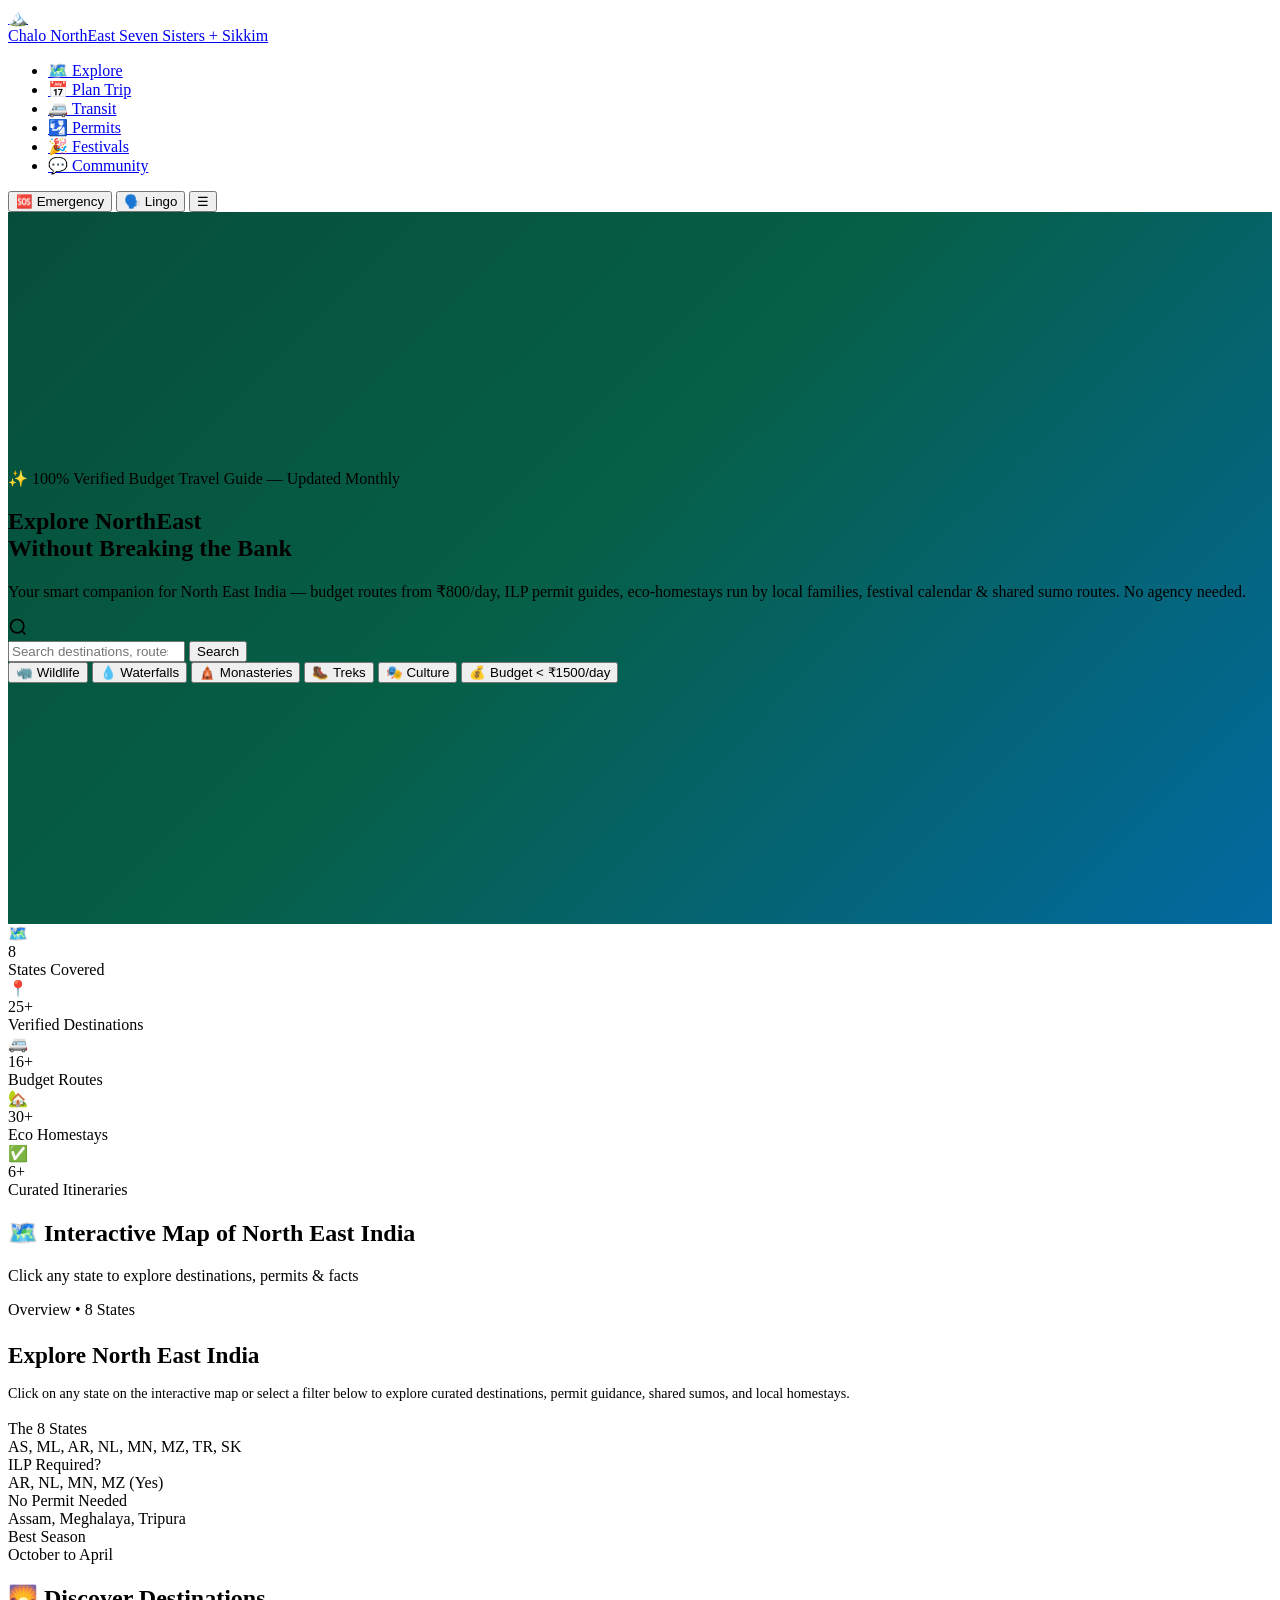
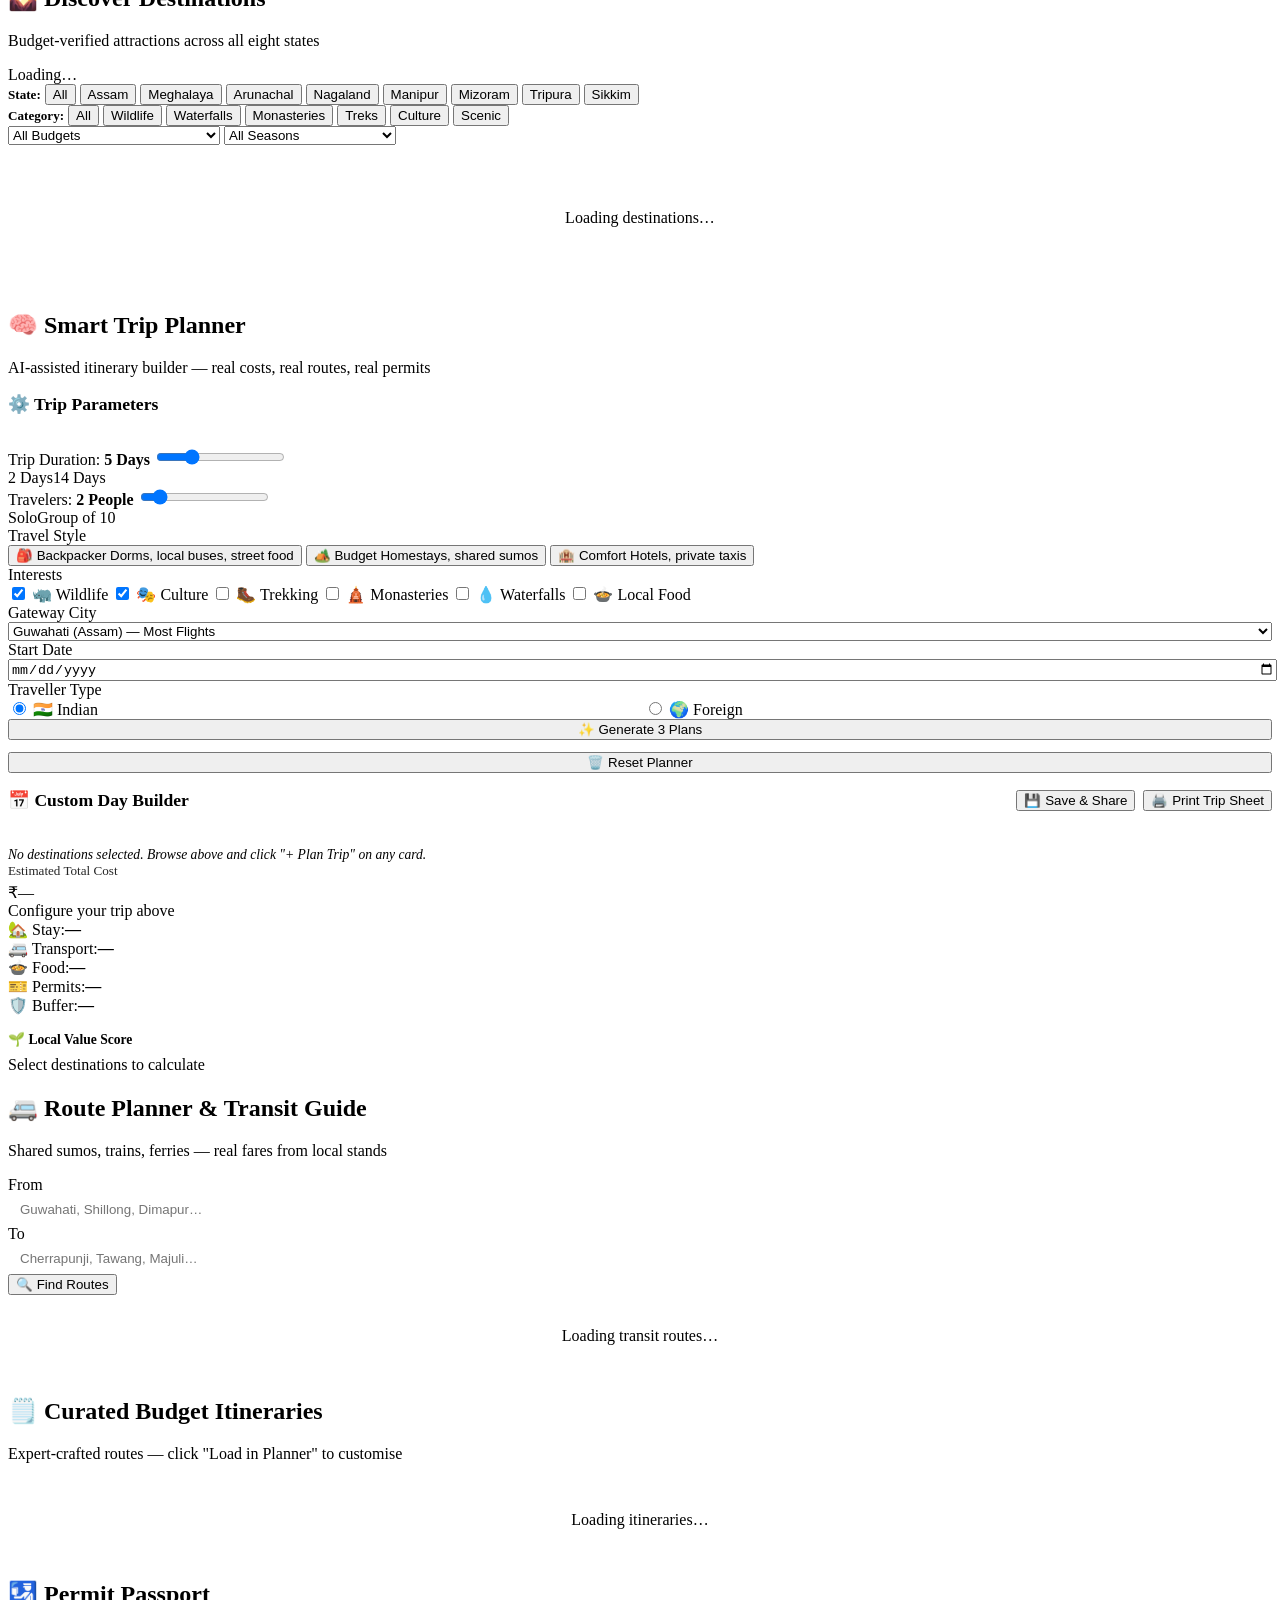
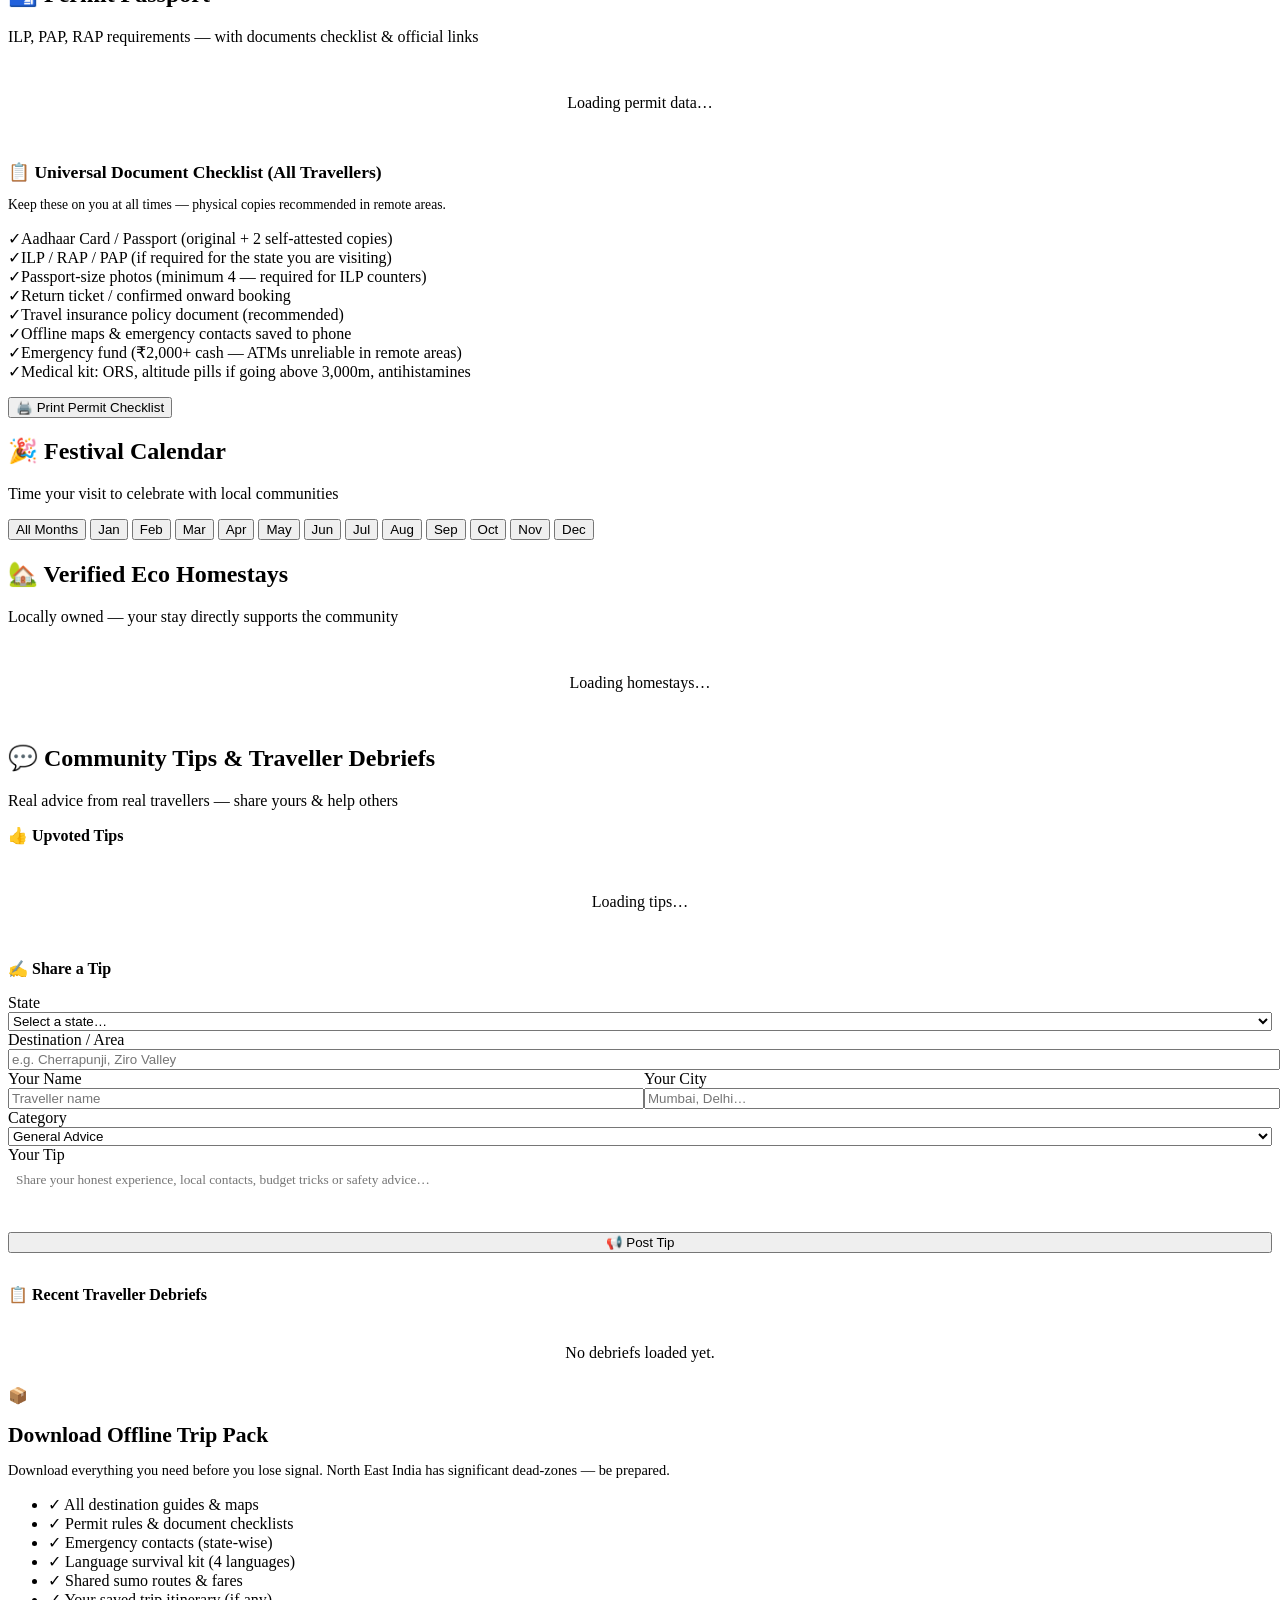
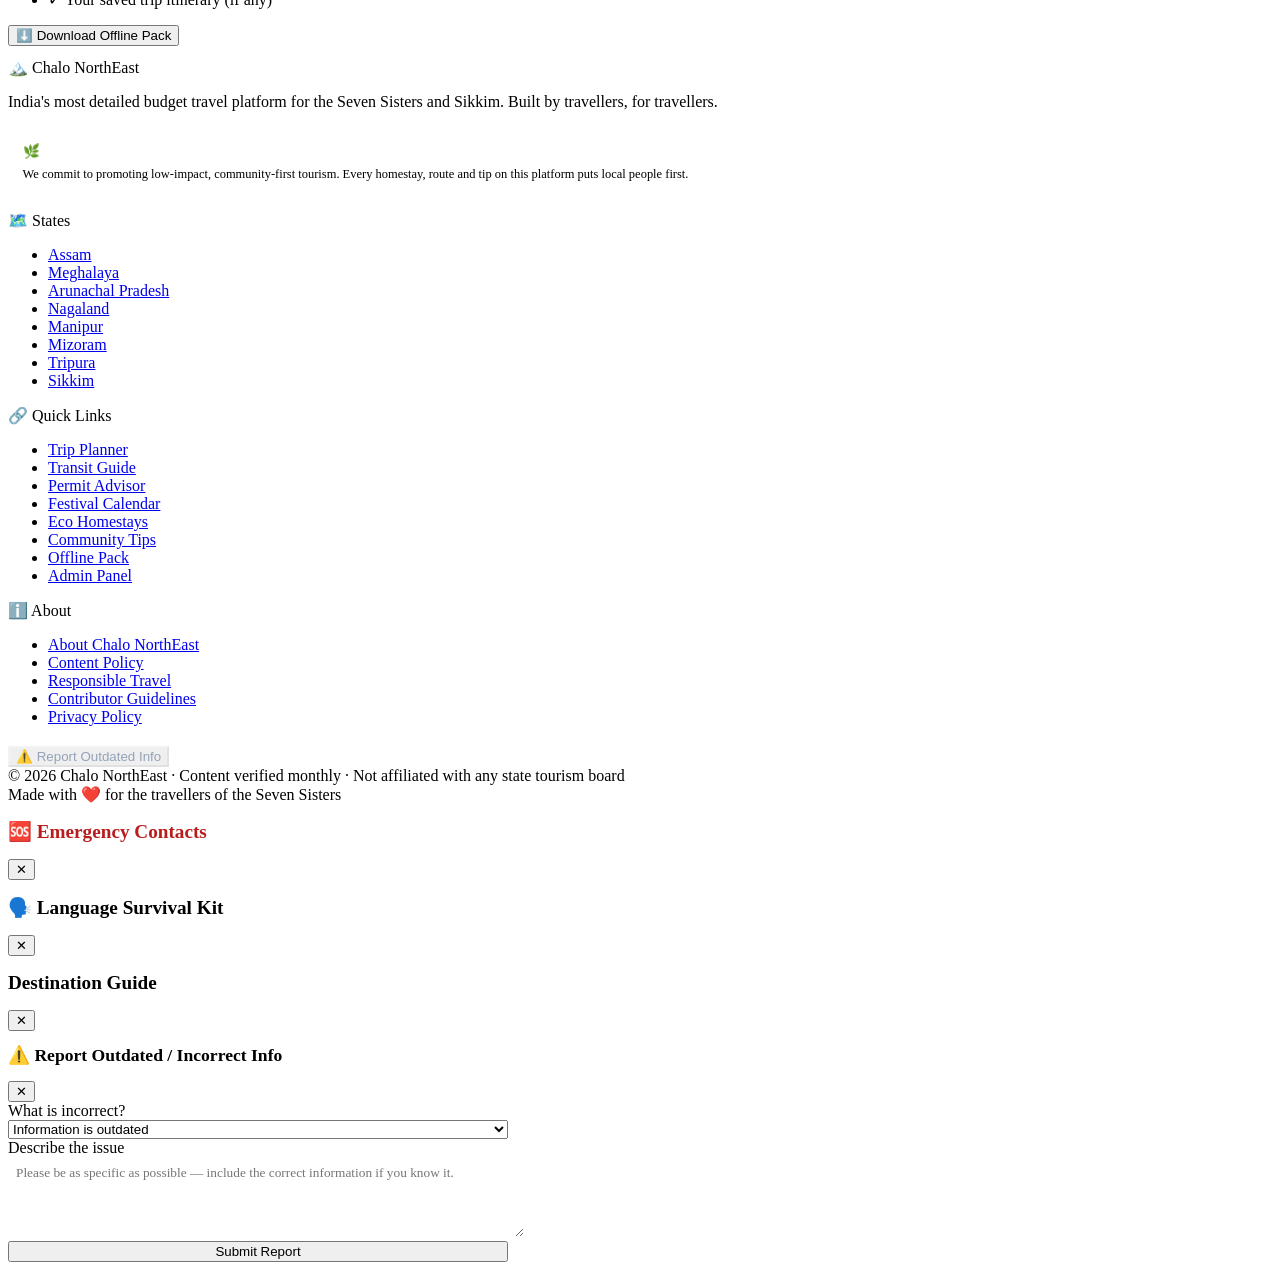
==== public/index.html @ df5b73f6 "Increase hero section height and align background to center top so dancers heads are fully visible" ====
<!DOCTYPE html>
<html lang="en">
<head>
  <meta charset="UTF-8" />
  <meta name="viewport" content="width=device-width, initial-scale=1.0" />
  <meta name="description" content="Chalo NorthEast — Discover budget-friendly destinations, plan itineraries, navigate permits and find verified eco-homestays across the 8 states of North East India." />
  <meta name="theme-color" content="#047857" />
  <meta property="og:title" content="Chalo NorthEast — Explore the Seven Sisters" />
  <meta property="og:description" content="Your smart travel companion for North East India. Budget routes, ILP guides, festival calendar, eco-homestays." />
  <meta property="og:type" content="website" />
  <title>Chalo NorthEast — Discover the Seven Sisters &amp; Sikkim</title>
  <link rel="manifest" href="/manifest.json" />
  <link rel="icon" href="data:image/svg+xml,<svg xmlns='http://www.w3.org/2000/svg' viewBox='0 0 32 32'><text y='26' font-size='28'>🏔️</text></svg>" />
  <link rel="stylesheet" href="/css/style.css?v=20261126" />
  <style>
    .hero {
      position: relative !important;
      background: linear-gradient(135deg, #064e3b 0%, #065f46 45%, #0369a1 100%) !important;
      overflow: hidden !important;
      padding: 6.5rem 0 5.5rem !important;
      min-height: 520px !important;
      display: flex !important;
      align-items: center !important;
    }
    .hero::before {
      content: '' !important;
      position: absolute !important;
      top: 0 !important;
      right: 0 !important;
      bottom: 0 !important;
      left: 0 !important;
      background-image: url('/images/hero-bg.jpg') !important;
      background-size: cover !important;
      background-position: center top !important;
      background-repeat: no-repeat !important;
      opacity: 0.32 !important;
      pointer-events: none !important;
      z-index: 0 !important;
    }
    .hero-content {
      position: relative !important;
      z-index: 1 !important;
    }
    .map-svg-wrap {
      position: relative !important;
      overflow: hidden !important;
    }
    .map-zoom-controls {
      position: absolute !important;
      top: 14px !important;
      right: 14px !important;
      display: flex !important;
      flex-direction: column !important;
      gap: 6px !important;
      z-index: 20 !important;
      background: rgba(255, 255, 255, 0.94) !important;
      backdrop-filter: blur(8px) !important;
      padding: 6px !important;
      border-radius: 8px !important;
      box-shadow: 0 4px 14px rgba(0, 0, 0, 0.15) !important;
      border: 1px solid rgba(203, 213, 225, 0.9) !important;
    }
    .map-zoom-btn {
      width: 34px !important;
      height: 34px !important;
      border: 1px solid #cbd5e1 !important;
      background: #ffffff !important;
      color: #0f172a !important;
      border-radius: 6px !important;
      font-size: 1.15rem !important;
      font-weight: 700 !important;
      cursor: pointer !important;
      display: flex !important;
      align-items: center !important;
      justify-content: center !important;
      transition: all 0.15s ease !important;
      line-height: 1 !important;
      user-select: none !important;
    }
    .map-zoom-btn:hover {
      background: #047857 !important;
      color: #ffffff !important;
      border-color: #047857 !important;
      transform: scale(1.06) !important;
    }
    .map-zoom-btn:active {
      transform: scale(0.95) !important;
    }
  </style>
  <script>
    if ('serviceWorker' in navigator) {
      navigator.serviceWorker.getRegistrations().then(function(regs) {
        for (var r of regs) { r.unregister(); }
      });
    }
    if ('caches' in window) {
      caches.keys().then(function(keys) {
        keys.forEach(function(k) { caches.delete(k); });
      });
    }
  </script>
</head>
<body>

<!-- ══════════════════════════════════════════════════════════════
     OFFLINE INDICATOR BANNER
════════════════════════════════════════════════════════════════ -->
<div id="offline-banner" class="offline-banner" role="alert" aria-live="assertive" style="display:none;">
  📡 You are offline — cached content is shown. Some features require a connection.
</div>

<!-- ══════════════════════════════════════════════════════════════
     STICKY HEADER
════════════════════════════════════════════════════════════════ -->
<header class="header" id="main-header">
  <div class="container nav-container">
    <a href="/" class="brand">
      <div class="brand-icon">🏔️</div>
      <div class="brand-text">
        Chalo <span>NorthEast</span>
        <span class="brand-subtitle">Seven Sisters + Sikkim</span>
      </div>
    </a>

    <nav aria-label="Main navigation">
      <ul class="nav-links" id="nav-links">
        <li><a class="nav-link" href="#map-section">🗺️ Explore</a></li>
        <li><a class="nav-link" href="#planner">📅 Plan Trip</a></li>
        <li><a class="nav-link" href="#transit">🚐 Transit</a></li>
        <li><a class="nav-link" href="#permits">🛂 Permits</a></li>
        <li><a class="nav-link" href="#festivals">🎉 Festivals</a></li>
        <li><a class="nav-link" href="#community">💬 Community</a></li>
      </ul>
    </nav>

    <div class="nav-cta">
      <button class="btn-emergency" id="btn-nav-emergency" aria-label="Open emergency contacts">
        🆘 Emergency
      </button>
      <button class="btn btn-outline btn-sm" id="btn-nav-lingo" aria-label="Open language survival kit">
        🗣️ Lingo
      </button>
      <button class="mobile-menu-btn" id="mobile-menu-btn" aria-label="Toggle menu" aria-expanded="false">☰</button>
    </div>
  </div>
</header>

<!-- ══════════════════════════════════════════════════════════════
     HERO SECTION
════════════════════════════════════════════════════════════════ -->
<section class="hero" id="hero">
  <div class="container hero-content">
    <div class="hero-pill">✨ 100% Verified Budget Travel Guide — Updated Monthly</div>
    <h1 id="hero-headline">
      Explore NorthEast<br />
      Without Breaking the Bank
    </h1>
    <p class="hero-desc">
      Your smart companion for North East India — budget routes from ₹800/day, ILP permit guides,
      eco-homestays run by local families, festival calendar &amp; shared sumo routes. No agency needed.
    </p>

    <!-- Search Bar -->
    <div class="search-box-wrapper" role="search">
      <div class="search-icon" aria-hidden="true">
        <svg width="20" height="20" fill="none" stroke="currentColor" stroke-width="2" viewBox="0 0 24 24"><circle cx="11" cy="11" r="8"/><line x1="21" y1="21" x2="16.65" y2="16.65"/></svg>
      </div>
      <input type="search" id="global-search-input" class="search-input" placeholder="Search destinations, routes, permits… (e.g. Ziro, Tawang, Kohima)" aria-label="Search destinations" autocomplete="off" />
      <button class="btn btn-primary" onclick="document.getElementById('destinations').scrollIntoView({behavior:'smooth'})">Search</button>
    </div>

    <!-- Quick Filter Tags -->
    <div class="hero-tags" role="list" aria-label="Quick category filters">
      <button class="hero-tag" data-cat="wildlife" role="listitem">🦏 Wildlife</button>
      <button class="hero-tag" data-cat="waterfall" role="listitem">💧 Waterfalls</button>
      <button class="hero-tag" data-cat="monastery" role="listitem">🛕 Monasteries</button>
      <button class="hero-tag" data-cat="trek" role="listitem">🥾 Treks</button>
      <button class="hero-tag" data-cat="culture" role="listitem">🎭 Culture</button>
      <button class="hero-tag" data-budget="1500" role="listitem">💰 Budget &lt; ₹1500/day</button>
    </div>
  </div>
</section>

<!-- ══════════════════════════════════════════════════════════════
     STATS RIBBON
════════════════════════════════════════════════════════════════ -->
<div class="stats-ribbon" role="region" aria-label="Platform statistics">
  <div class="container">
    <div class="stats-grid">
      <div class="stat-item">
        <div class="stat-icon">🗺️</div>
        <div>
          <div class="stat-number">8</div>
          <div class="stat-label">States Covered</div>
        </div>
      </div>
      <div class="stat-item">
        <div class="stat-icon">📍</div>
        <div>
          <div class="stat-number" id="stat-dests-count">25+</div>
          <div class="stat-label">Verified Destinations</div>
        </div>
      </div>
      <div class="stat-item">
        <div class="stat-icon">🚐</div>
        <div>
          <div class="stat-number" id="stat-routes-count">16+</div>
          <div class="stat-label">Budget Routes</div>
        </div>
      </div>
      <div class="stat-item">
        <div class="stat-icon">🏡</div>
        <div>
          <div class="stat-number" id="stat-homestays-count">30+</div>
          <div class="stat-label">Eco Homestays</div>
        </div>
      </div>
      <div class="stat-item">
        <div class="stat-icon">✅</div>
        <div>
          <div class="stat-number" id="stat-itins-count">6+</div>
          <div class="stat-label">Curated Itineraries</div>
        </div>
      </div>
    </div>
  </div>
</div>

<!-- ══════════════════════════════════════════════════════════════
     INTERACTIVE MAP SECTION
════════════════════════════════════════════════════════════════ -->
<section class="section" id="map-section" aria-labelledby="map-section-heading">
  <div class="container">
    <div class="section-header">
      <div class="section-title-wrap">
        <h2 id="map-section-heading">🗺️ Interactive Map of North East India</h2>
        <p class="section-subtitle">Click any state to explore destinations, permits &amp; facts</p>
      </div>
    </div>

    <div class="map-card-container">
      <div class="map-svg-wrap">
        <div id="map-container" aria-label="Interactive map of North East India states" role="img"></div>
      </div>
      <div class="map-details-card" id="map-state-details">
        <div class="state-badge badge-no-ilp">Overview • 8 States</div>
        <h3 style="font-size:1.45rem; margin-bottom:0.5rem;">Explore North East India</h3>
        <p style="font-size:0.88rem; line-height:1.5; margin-bottom:1rem;">
          Click on any state on the interactive map or select a filter below to explore curated destinations, permit guidance, shared sumos, and local homestays.
        </p>
        <div class="state-quick-facts">
          <div class="fact-box">
            <div class="fact-label">The 8 States</div>
            <div class="fact-val">AS, ML, AR, NL, MN, MZ, TR, SK</div>
          </div>
          <div class="fact-box">
            <div class="fact-label">ILP Required?</div>
            <div class="fact-val">AR, NL, MN, MZ (Yes)</div>
          </div>
          <div class="fact-box">
            <div class="fact-label">No Permit Needed</div>
            <div class="fact-val">Assam, Meghalaya, Tripura</div>
          </div>
          <div class="fact-box">
            <div class="fact-label">Best Season</div>
            <div class="fact-val">October to April</div>
          </div>
        </div>
      </div>
    </div>
  </div>
</section>

<!-- ══════════════════════════════════════════════════════════════
     DISCOVER DESTINATIONS
════════════════════════════════════════════════════════════════ -->
<section class="section section-alt" id="destinations" aria-labelledby="discover-heading">
  <div class="container">
    <div class="section-header">
      <div class="section-title-wrap">
        <h2 id="discover-heading">🌄 Discover Destinations</h2>
        <p class="section-subtitle">Budget-verified attractions across all eight states</p>
      </div>
      <span id="destinations-count-label" class="badge-duration" aria-live="polite">Loading…</span>
    </div>

    <!-- Filter Bar -->
    <div class="filter-bar" role="search" aria-label="Destination filters">
      <div class="filter-group" id="state-filters-container" role="group" aria-label="Filter by state">
        <span style="font-size:0.82rem; font-weight:600; color:var(--text-muted);">State:</span>
        <button class="filter-chip active" data-state="ALL">All</button>
        <button class="filter-chip" data-state="AS">Assam</button>
        <button class="filter-chip" data-state="ML">Meghalaya</button>
        <button class="filter-chip" data-state="AR">Arunachal</button>
        <button class="filter-chip" data-state="NL">Nagaland</button>
        <button class="filter-chip" data-state="MN">Manipur</button>
        <button class="filter-chip" data-state="MZ">Mizoram</button>
        <button class="filter-chip" data-state="TR">Tripura</button>
        <button class="filter-chip" data-state="SK">Sikkim</button>
      </div>
      <div class="filter-group" id="category-filters-container" role="group" aria-label="Filter by category">
        <span style="font-size:0.82rem; font-weight:600; color:var(--text-muted);">Category:</span>
        <button class="filter-chip active" data-category="all">All</button>
        <button class="filter-chip" data-category="wildlife">Wildlife</button>
        <button class="filter-chip" data-category="waterfall">Waterfalls</button>
        <button class="filter-chip" data-category="monastery">Monasteries</button>
        <button class="filter-chip" data-category="trek">Treks</button>
        <button class="filter-chip" data-category="culture">Culture</button>
        <button class="filter-chip" data-category="scenic">Scenic</button>
      </div>
      <div class="filter-group">
        <select class="filter-select" id="budget-tier-filter" aria-label="Filter by budget tier">
          <option value="all">All Budgets</option>
          <option value="backpacker">🎒 Backpacker (&lt;₹800/day)</option>
          <option value="budget">🏕️ Budget (₹800–1500/day)</option>
          <option value="moderate">🏨 Moderate (₹1500–3000/day)</option>
          <option value="comfort">✈️ Comfort (₹3000+/day)</option>
        </select>
        <select class="filter-select" id="season-filter" aria-label="Filter by season">
          <option value="all">All Seasons</option>
          <option value="oct-nov">Oct–Nov (Post Monsoon)</option>
          <option value="dec-feb">Dec–Feb (Winter)</option>
          <option value="mar-apr">Mar–Apr (Spring)</option>
          <option value="may-sep">May–Sep (Monsoon)</option>
        </select>
      </div>
    </div>

    <div class="dest-grid" id="destinations-grid" aria-live="polite" aria-label="Destination cards">
      <div style="grid-column:1/-1; text-align:center; padding:3rem 0;">
        <div class="loading-spinner"></div>
        <p style="color:var(--text-muted); margin-top:1rem;">Loading destinations…</p>
      </div>
    </div>
  </div>
</section>

<!-- ══════════════════════════════════════════════════════════════
     SMART TRIP PLANNER
════════════════════════════════════════════════════════════════ -->
<section class="section" id="planner" aria-labelledby="planner-heading">
  <div class="container">
    <div class="section-header">
      <div class="section-title-wrap">
        <h2 id="planner-heading">🧠 Smart Trip Planner</h2>
        <p class="section-subtitle">AI-assisted itinerary builder — real costs, real routes, real permits</p>
      </div>
    </div>

    <div class="planner-3col-layout">
      <!-- LEFT: Planner Controls -->
      <aside class="planner-controls-card" aria-label="Trip parameters">
        <h3 style="font-size:1.1rem; margin-bottom:1.25rem; padding-bottom:0.75rem; border-bottom:1px solid var(--border);">⚙️ Trip Parameters</h3>

        <div class="form-group">
          <label class="form-label" for="planner-days-slider">
            Trip Duration: <strong id="planner-days-val">5 Days</strong>
          </label>
          <input type="range" class="range-slider" id="planner-days-slider" min="2" max="14" value="5" step="1" aria-valuemin="2" aria-valuemax="14" aria-valuenow="5" />
          <div class="range-values"><span>2 Days</span><span>14 Days</span></div>
        </div>

        <div class="form-group">
          <label class="form-label" for="planner-travelers-slider">
            Travelers: <strong id="planner-travelers-val">2 People</strong>
          </label>
          <input type="range" class="range-slider" id="planner-travelers-slider" min="1" max="10" value="2" step="1" aria-valuemin="1" aria-valuemax="10" aria-valuenow="2" />
          <div class="range-values"><span>Solo</span><span>Group of 10</span></div>
        </div>

        <div class="form-group">
          <label class="form-label">Travel Style</label>
          <div class="style-selector" role="radiogroup" aria-label="Travel style">
            <button class="style-btn" data-style="backpacker" role="radio" aria-checked="false">
              🎒 Backpacker
              <span class="style-desc">Dorms, local buses, street food</span>
            </button>
            <button class="style-btn active" data-style="budget" role="radio" aria-checked="true">
              🏕️ Budget
              <span class="style-desc">Homestays, shared sumos</span>
            </button>
            <button class="style-btn" data-style="comfort" role="radio" aria-checked="false">
              🏨 Comfort
              <span class="style-desc">Hotels, private taxis</span>
            </button>
          </div>
        </div>

        <div class="form-group">
          <label class="form-label">Interests</label>
          <div class="interests-grid">
            <label class="interest-chip"><input type="checkbox" value="wildlife" checked /> 🦏 Wildlife</label>
            <label class="interest-chip"><input type="checkbox" value="culture" checked /> 🎭 Culture</label>
            <label class="interest-chip"><input type="checkbox" value="trek" /> 🥾 Trekking</label>
            <label class="interest-chip"><input type="checkbox" value="monastery" /> 🛕 Monasteries</label>
            <label class="interest-chip"><input type="checkbox" value="waterfall" /> 💧 Waterfalls</label>
            <label class="interest-chip"><input type="checkbox" value="food" /> 🍲 Local Food</label>
          </div>
        </div>

        <div class="form-group">
          <label class="form-label" for="planner-gateway">Gateway City</label>
          <select class="filter-select" id="planner-gateway" style="width:100%;" aria-label="Starting gateway city">
            <option value="guwahati">Guwahati (Assam) — Most Flights</option>
            <option value="shillong">Shillong (Meghalaya)</option>
            <option value="dimapur">Dimapur (Nagaland)</option>
            <option value="imphal">Imphal (Manipur)</option>
            <option value="agartala">Agartala (Tripura)</option>
            <option value="aizawl">Aizawl (Mizoram)</option>
            <option value="itanagar">Itanagar (Arunachal)</option>
            <option value="gangtok">Gangtok / NJP (Sikkim)</option>
          </select>
        </div>

        <div class="form-group">
          <label class="form-label" for="planner-start-date">Start Date</label>
          <input type="date" class="filter-select" id="planner-start-date" style="width:100%;" aria-label="Trip start date" />
        </div>

        <div class="form-group">
          <label class="form-label">Traveller Type</label>
          <div style="display:flex; gap:0.5rem;">
            <label class="interest-chip" style="flex:1; justify-content:center;">
              <input type="radio" name="traveller-type" value="indian" checked /> 🇮🇳 Indian
            </label>
            <label class="interest-chip" style="flex:1; justify-content:center;">
              <input type="radio" name="traveller-type" value="foreign" /> 🌍 Foreign
            </label>
          </div>
        </div>

        <button class="btn btn-primary" id="btn-generate-plans" style="width:100%; margin-bottom:0.75rem;">
          ✨ Generate 3 Plans
        </button>
        <button class="btn btn-outline btn-sm" id="btn-clear-itinerary" style="width:100%;">
          🗑️ Reset Planner
        </button>
      </aside>

      <!-- CENTER: Generated Plans + Day Editor -->
      <div class="planner-center-panel">
        <!-- Generated Plans Tabs -->
        <div id="generated-plans-section" style="display:none;" aria-label="Generated trip plans">
          <div class="plan-tabs-header">
            <button class="plan-tab active" data-plan="0">Plan A ⭐</button>
            <button class="plan-tab" data-plan="1">Plan B</button>
            <button class="plan-tab" data-plan="2">Plan C</button>
          </div>
          <div id="plan-tabs-content"></div>
        </div>

        <!-- Manual Day Builder -->
        <div class="planner-schedule-card" id="planner-day-editor">
          <div style="display:flex; justify-content:space-between; align-items:center; margin-bottom:1rem; flex-wrap:wrap; gap:0.5rem;">
            <h3 style="font-size:1.1rem;">📅 Custom Day Builder</h3>
            <div style="display:flex; gap:0.5rem;">
              <button class="btn btn-outline btn-sm" id="btn-save-itinerary">💾 Save &amp; Share</button>
              <button class="btn btn-outline btn-sm" id="btn-print-itinerary">🖨️ Print Trip Sheet</button>
            </div>
          </div>

          <!-- Selected Destination Pills -->
          <div class="selected-dest-pill-group" id="selected-destinations-pills" aria-label="Selected destinations" aria-live="polite">
            <span style="font-size:0.85rem; color:var(--text-muted); font-style:italic;">
              No destinations selected. Browse above and click "+ Plan Trip" on any card.
            </span>
          </div>

          <!-- Day Plans -->
          <div id="planner-day-cards-list" aria-live="polite" aria-label="Day-by-day itinerary"></div>
        </div>
      </div>

      <!-- RIGHT: Live Budget Calculator -->
      <aside class="planner-budget-panel" aria-label="Live budget calculator">
        <div class="budget-summary-box">
          <div class="budget-total-headline">
            <div style="font-size:0.82rem; opacity:0.85; margin-bottom:0.25rem;">Estimated Total Cost</div>
            <div class="budget-grand-total" id="budget-grand-total">₹—</div>
            <div class="budget-per-person" id="budget-per-person">Configure your trip above</div>
          </div>
          <div class="budget-breakdown-table" id="budget-breakdown-details">
            <div class="budget-breakdown-row">
              <span>🏡 Stay:</span><strong>—</strong>
            </div>
            <div class="budget-breakdown-row">
              <span>🚐 Transport:</span><strong>—</strong>
            </div>
            <div class="budget-breakdown-row">
              <span>🍲 Food:</span><strong>—</strong>
            </div>
            <div class="budget-breakdown-row">
              <span>🎫 Permits:</span><strong>—</strong>
            </div>
            <div class="budget-breakdown-row">
              <span>🛡️ Buffer:</span><strong>—</strong>
            </div>
          </div>
          <div class="savings-tag" id="budget-savings-badge" aria-live="polite"></div>
        </div>

        <!-- Local Value Score -->
        <div class="local-value-card" id="local-value-section" style="margin-top:1rem;">
          <div style="font-size:0.85rem; font-weight:600; margin-bottom:0.5rem; color:var(--text-main);">🌱 Local Value Score</div>
          <div id="local-value-bar-container">
            <div class="local-value-bar-track">
              <div class="local-value-bar-fill" id="local-value-bar" style="width:0%" role="progressbar" aria-valuemin="0" aria-valuemax="100" aria-valuenow="0"></div>
            </div>
            <div class="local-value-label" id="local-value-label">Select destinations to calculate</div>
          </div>
        </div>

        <!-- Permit Checklist (populated on plan generation) -->
        <div id="plan-permit-checklist" style="margin-top:1rem; display:none;" aria-label="Required permits"></div>

        <!-- Warnings -->
        <div id="plan-warnings" style="margin-top:0.75rem;" aria-live="polite" aria-label="Trip warnings"></div>
      </aside>
    </div>
  </div>
</section>

<!-- ══════════════════════════════════════════════════════════════
     ROUTE PLANNER / TRANSIT GUIDE
════════════════════════════════════════════════════════════════ -->
<section class="section section-alt" id="transit" aria-labelledby="transit-heading">
  <div class="container">
    <div class="section-header">
      <div class="section-title-wrap">
        <h2 id="transit-heading">🚐 Route Planner &amp; Transit Guide</h2>
        <p class="section-subtitle">Shared sumos, trains, ferries — real fares from local stands</p>
      </div>
    </div>

    <div class="transit-search-card" role="search" aria-label="Route search">
      <div class="transit-input-row">
        <div>
          <label class="form-label" for="transit-from-input">From</label>
          <input type="text" id="transit-from-input" class="search-input" style="border:1px solid var(--border); border-radius:var(--radius-sm); padding:0.5rem 0.75rem; width:100%;" placeholder="Guwahati, Shillong, Dimapur…" aria-label="Departure point" autocomplete="off" />
        </div>
        <div>
          <label class="form-label" for="transit-to-input">To</label>
          <input type="text" id="transit-to-input" class="search-input" style="border:1px solid var(--border); border-radius:var(--radius-sm); padding:0.5rem 0.75rem; width:100%;" placeholder="Cherrapunji, Tawang, Majuli…" aria-label="Destination" autocomplete="off" />
        </div>
        <button class="btn btn-primary" id="btn-search-transit">🔍 Find Routes</button>
      </div>
    </div>

    <div class="transit-routes-list" id="transit-routes-list" aria-live="polite" aria-label="Route results">
      <div style="text-align:center; padding:2rem; color:var(--text-muted);">
        Loading transit routes…
      </div>
    </div>
  </div>
</section>

<!-- ══════════════════════════════════════════════════════════════
     PREBUILT ITINERARIES
════════════════════════════════════════════════════════════════ -->
<section class="section" id="itineraries" aria-labelledby="itins-heading">
  <div class="container">
    <div class="section-header">
      <div class="section-title-wrap">
        <h2 id="itins-heading">🗒️ Curated Budget Itineraries</h2>
        <p class="section-subtitle">Expert-crafted routes — click "Load in Planner" to customise</p>
      </div>
    </div>
    <div class="itinerary-grid" id="itineraries-grid" aria-live="polite" aria-label="Curated itineraries">
      <div style="text-align:center; padding:2rem; color:var(--text-muted);">Loading itineraries…</div>
    </div>
  </div>
</section>

<!-- ══════════════════════════════════════════════════════════════
     PERMIT PASSPORT
════════════════════════════════════════════════════════════════ -->
<section class="section section-alt" id="permits" aria-labelledby="permits-heading">
  <div class="container">
    <div class="section-header">
      <div class="section-title-wrap">
        <h2 id="permits-heading">🛂 Permit Passport</h2>
        <p class="section-subtitle">ILP, PAP, RAP requirements — with documents checklist &amp; official links</p>
      </div>
    </div>

    <div class="permit-matrix-grid" id="permits-grid" aria-live="polite" aria-label="Permit requirements by state">
      <div style="text-align:center; padding:2rem; color:var(--text-muted);">Loading permit data…</div>
    </div>

    <!-- Universal Checklist -->
    <div class="permit-checklist-card" aria-label="Common documents required">
      <h3 style="font-size:1.1rem; margin-bottom:0.5rem;">📋 Universal Document Checklist (All Travellers)</h3>
      <p style="font-size:0.85rem; color:var(--text-muted); margin-bottom:1rem;">Keep these on you at all times — physical copies recommended in remote areas.</p>
      <div class="checklist-items">
        <div class="check-item"><span class="check-icon">✓</span><span>Aadhaar Card / Passport (original + 2 self-attested copies)</span></div>
        <div class="check-item"><span class="check-icon">✓</span><span>ILP / RAP / PAP (if required for the state you are visiting)</span></div>
        <div class="check-item"><span class="check-icon">✓</span><span>Passport-size photos (minimum 4 — required for ILP counters)</span></div>
        <div class="check-item"><span class="check-icon">✓</span><span>Return ticket / confirmed onward booking</span></div>
        <div class="check-item"><span class="check-icon">✓</span><span>Travel insurance policy document (recommended)</span></div>
        <div class="check-item"><span class="check-icon">✓</span><span>Offline maps &amp; emergency contacts saved to phone</span></div>
        <div class="check-item"><span class="check-icon">✓</span><span>Emergency fund (₹2,000+ cash — ATMs unreliable in remote areas)</span></div>
        <div class="check-item"><span class="check-icon">✓</span><span>Medical kit: ORS, altitude pills if going above 3,000m, antihistamines</span></div>
      </div>
      <button class="btn btn-outline btn-sm" style="margin-top:1rem;" onclick="window.print()">🖨️ Print Permit Checklist</button>
    </div>
  </div>
</section>

<!-- ══════════════════════════════════════════════════════════════
     FESTIVAL CALENDAR
════════════════════════════════════════════════════════════════ -->
<section class="section" id="festivals" aria-labelledby="festivals-heading">
  <div class="container">
    <div class="section-header">
      <div class="section-title-wrap">
        <h2 id="festivals-heading">🎉 Festival Calendar</h2>
        <p class="section-subtitle">Time your visit to celebrate with local communities</p>
      </div>
    </div>

    <!-- Month Filter Row -->
    <div class="month-filter-row" id="month-filter-row" role="group" aria-label="Filter by month">
      <button class="month-pill active" data-month="0">All Months</button>
      <button class="month-pill" data-month="1">Jan</button>
      <button class="month-pill" data-month="2">Feb</button>
      <button class="month-pill" data-month="3">Mar</button>
      <button class="month-pill" data-month="4">Apr</button>
      <button class="month-pill" data-month="5">May</button>
      <button class="month-pill" data-month="6">Jun</button>
      <button class="month-pill" data-month="7">Jul</button>
      <button class="month-pill" data-month="8">Aug</button>
      <button class="month-pill" data-month="9">Sep</button>
      <button class="month-pill" data-month="10">Oct</button>
      <button class="month-pill" data-month="11">Nov</button>
      <button class="month-pill" data-month="12">Dec</button>
    </div>

    <div class="festival-grid" id="festival-grid" aria-live="polite" aria-label="Festivals">
      <!-- Populated by JS -->
    </div>
  </div>
</section>

<!-- ══════════════════════════════════════════════════════════════
     ECO HOMESTAYS
════════════════════════════════════════════════════════════════ -->
<section class="section section-alt" id="homestays" aria-labelledby="homestays-heading">
  <div class="container">
    <div class="section-header">
      <div class="section-title-wrap">
        <h2 id="homestays-heading">🏡 Verified Eco Homestays</h2>
        <p class="section-subtitle">Locally owned — your stay directly supports the community</p>
      </div>
    </div>
    <div class="homestay-grid" id="homestays-grid" aria-live="polite" aria-label="Eco homestay listings">
      <div style="text-align:center; padding:2rem; color:var(--text-muted);">Loading homestays…</div>
    </div>
  </div>
</section>

<!-- ══════════════════════════════════════════════════════════════
     COMMUNITY TIPS + DEBRIEFS
════════════════════════════════════════════════════════════════ -->
<section class="section" id="community" aria-labelledby="community-heading">
  <div class="container">
    <div class="section-header">
      <div class="section-title-wrap">
        <h2 id="community-heading">💬 Community Tips &amp; Traveller Debriefs</h2>
        <p class="section-subtitle">Real advice from real travellers — share yours &amp; help others</p>
      </div>
    </div>

    <div class="tips-layout">
      <!-- Tips List -->
      <div>
        <h3 style="font-size:1rem; margin-bottom:1rem;">👍 Upvoted Tips</h3>
        <div id="community-tips-list" aria-live="polite" aria-label="Community travel tips">
          <div style="text-align:center; padding:2rem; color:var(--text-muted);">Loading tips…</div>
        </div>
      </div>

      <!-- Submission Form + Debriefs -->
      <div>
        <h3 style="font-size:1rem; margin-bottom:1rem;">✍️ Share a Tip</h3>
        <form id="form-submit-tip" class="tip-form-card" novalidate aria-label="Submit travel tip">
          <div class="form-group">
            <label class="form-label" for="tip-state-select">State</label>
            <select class="filter-select" id="tip-state-select" required style="width:100%;" aria-required="true">
              <option value="">Select a state…</option>
              <option value="AS">Assam</option>
              <option value="ML">Meghalaya</option>
              <option value="AR">Arunachal Pradesh</option>
              <option value="NL">Nagaland</option>
              <option value="MN">Manipur</option>
              <option value="MZ">Mizoram</option>
              <option value="TR">Tripura</option>
              <option value="SK">Sikkim</option>
            </select>
          </div>
          <div class="form-group">
            <label class="form-label" for="tip-dest-input">Destination / Area</label>
            <input type="text" id="tip-dest-input" class="filter-select" style="width:100%;" placeholder="e.g. Cherrapunji, Ziro Valley" aria-label="Destination or area" />
          </div>
          <div style="display:grid; grid-template-columns:1fr 1fr; gap:0.5rem;">
            <div class="form-group">
              <label class="form-label" for="tip-author-name">Your Name</label>
              <input type="text" id="tip-author-name" class="filter-select" style="width:100%;" placeholder="Traveller name" required aria-required="true" />
            </div>
            <div class="form-group">
              <label class="form-label" for="tip-author-city">Your City</label>
              <input type="text" id="tip-author-city" class="filter-select" style="width:100%;" placeholder="Mumbai, Delhi…" />
            </div>
          </div>
          <div class="form-group">
            <label class="form-label" for="tip-cat-select">Category</label>
            <select class="filter-select" id="tip-cat-select" style="width:100%;">
              <option value="general">General Advice</option>
              <option value="transport">Transport Hack</option>
              <option value="food">Food Recommendation</option>
              <option value="safety">Safety Tip</option>
              <option value="budget">Budget Trick</option>
              <option value="permits">Permit Guidance</option>
            </select>
          </div>
          <div class="form-group">
            <label class="form-label" for="tip-text-input">Your Tip</label>
            <textarea id="tip-text-input" rows="3" style="width:100%; border:1px solid var(--border); border-radius:var(--radius-sm); padding:0.5rem; font-family:inherit;" placeholder="Share your honest experience, local contacts, budget tricks or safety advice…" required aria-required="true"></textarea>
          </div>
          <button type="submit" class="btn btn-primary" style="width:100%;">📢 Post Tip</button>
        </form>

        <!-- Recent Debriefs -->
        <div style="margin-top:2rem;">
          <h3 style="font-size:1rem; margin-bottom:1rem;">📋 Recent Traveller Debriefs</h3>
          <div id="debriefs-list" aria-live="polite" aria-label="Traveller debriefs">
            <div style="text-align:center; padding:1.5rem; color:var(--text-muted);">No debriefs loaded yet.</div>
          </div>
        </div>
      </div>
    </div>
  </div>
</section>

<!-- ══════════════════════════════════════════════════════════════
     OFFLINE TRIP PACK
════════════════════════════════════════════════════════════════ -->
<section class="section section-alt" id="offline-pack" aria-labelledby="offline-heading">
  <div class="container">
    <div class="offline-pack-card">
      <div class="offline-pack-icon">📦</div>
      <div class="offline-pack-info">
        <h2 id="offline-heading" style="font-size:1.35rem; margin-bottom:0.4rem;">Download Offline Trip Pack</h2>
        <p style="font-size:0.9rem; color:var(--text-muted); margin-bottom:1rem;">
          Download everything you need before you lose signal. North East India has significant dead-zones — be prepared.
        </p>
        <ul class="offline-pack-includes">
          <li>✓ All destination guides &amp; maps</li>
          <li>✓ Permit rules &amp; document checklists</li>
          <li>✓ Emergency contacts (state-wise)</li>
          <li>✓ Language survival kit (4 languages)</li>
          <li>✓ Shared sumo routes &amp; fares</li>
          <li>✓ Your saved trip itinerary (if any)</li>
        </ul>
      </div>
      <div class="offline-pack-action">
        <button class="btn btn-primary" id="btn-download-offline-pack">
          ⬇️ Download Offline Pack
        </button>
        <div id="offline-pack-status" style="margin-top:0.75rem; font-size:0.82rem; color:var(--text-muted);" aria-live="polite"></div>
      </div>
    </div>
  </div>
</section>

<!-- ══════════════════════════════════════════════════════════════
     FOOTER
════════════════════════════════════════════════════════════════ -->
<footer class="footer" role="contentinfo">
  <div class="container">
    <div class="footer-grid">
      <div>
        <div class="footer-brand">🏔️ Chalo NorthEast</div>
        <p class="footer-desc">
          India's most detailed budget travel platform for the Seven Sisters and Sikkim. Built by travellers, for travellers.
        </p>
        <div style="margin-top:1rem; padding:0.85rem; background:rgba(255,255,255,0.05); border-radius:var(--radius-sm); border:1px solid rgba(255,255,255,0.1);">
          <strong style="color:white; font-size:0.85rem;">🌿 Responsible Travel Pledge</strong>
          <p style="font-size:0.78rem; margin-top:0.35rem; line-height:1.5;">We commit to promoting low-impact, community-first tourism. Every homestay, route and tip on this platform puts local people first.</p>
        </div>
      </div>

      <div>
        <div class="footer-heading">🗺️ States</div>
        <ul class="footer-links">
          <li><a href="#destinations" onclick="window.app&&window.app.handleStateSelect('AS')">Assam</a></li>
          <li><a href="#destinations" onclick="window.app&&window.app.handleStateSelect('ML')">Meghalaya</a></li>
          <li><a href="#destinations" onclick="window.app&&window.app.handleStateSelect('AR')">Arunachal Pradesh</a></li>
          <li><a href="#destinations" onclick="window.app&&window.app.handleStateSelect('NL')">Nagaland</a></li>
          <li><a href="#destinations" onclick="window.app&&window.app.handleStateSelect('MN')">Manipur</a></li>
          <li><a href="#destinations" onclick="window.app&&window.app.handleStateSelect('MZ')">Mizoram</a></li>
          <li><a href="#destinations" onclick="window.app&&window.app.handleStateSelect('TR')">Tripura</a></li>
          <li><a href="#destinations" onclick="window.app&&window.app.handleStateSelect('SK')">Sikkim</a></li>
        </ul>
      </div>

      <div>
        <div class="footer-heading">🔗 Quick Links</div>
        <ul class="footer-links">
          <li><a href="#planner">Trip Planner</a></li>
          <li><a href="#transit">Transit Guide</a></li>
          <li><a href="#permits">Permit Advisor</a></li>
          <li><a href="#festivals">Festival Calendar</a></li>
          <li><a href="#homestays">Eco Homestays</a></li>
          <li><a href="#community">Community Tips</a></li>
          <li><a href="#offline-pack">Offline Pack</a></li>
          <li><a href="/admin.html">Admin Panel</a></li>
        </ul>
      </div>

      <div>
        <div class="footer-heading">ℹ️ About</div>
        <ul class="footer-links">
          <li><a href="#">About Chalo NorthEast</a></li>
          <li><a href="#">Content Policy</a></li>
          <li><a href="#">Responsible Travel</a></li>
          <li><a href="#">Contributor Guidelines</a></li>
          <li><a href="#">Privacy Policy</a></li>
        </ul>
        <div style="margin-top:1.25rem;">
          <button class="btn btn-outline btn-sm report-outdated-btn" id="btn-report-footer" style="border-color:rgba(255,255,255,0.2); color:#94a3b8;" onclick="window.app&&window.app.showReportModal('general','site','Something on the page is outdated')">
            ⚠️ Report Outdated Info
          </button>
        </div>
      </div>
    </div>

    <div class="footer-bottom">
      <div>© 2026 Chalo NorthEast · Content verified monthly · Not affiliated with any state tourism board</div>
      <div>Made with ❤️ for the travellers of the Seven Sisters</div>
    </div>
  </div>
</footer>

<!-- ══════════════════════════════════════════════════════════════
     MODALS
════════════════════════════════════════════════════════════════ -->

<!-- Emergency Contacts Modal -->
<div class="modal-overlay" id="modal-emergency" role="dialog" aria-modal="true" aria-labelledby="modal-emergency-title">
  <div class="modal-card">
    <div class="modal-header">
      <h2 id="modal-emergency-title" style="font-size:1.2rem; color:#b91c1c;">🆘 Emergency Contacts</h2>
      <button class="modal-close" aria-label="Close modal">✕</button>
    </div>
    <div class="modal-body" id="emergency-content-body" aria-live="polite">
      <!-- Rendered by JS -->
    </div>
  </div>
  <div class="modal-backdrop-close" aria-hidden="true"></div>
</div>

<!-- Language Survival Kit Modal -->
<div class="modal-overlay" id="modal-lingo" role="dialog" aria-modal="true" aria-labelledby="modal-lingo-title">
  <div class="modal-card">
    <div class="modal-header">
      <h2 id="modal-lingo-title" style="font-size:1.2rem;">🗣️ Language Survival Kit</h2>
      <button class="modal-close" aria-label="Close modal">✕</button>
    </div>
    <div class="modal-body" id="lingo-content-body" aria-live="polite">
      <!-- Rendered by JS -->
    </div>
  </div>
  <div class="modal-backdrop-close" aria-hidden="true"></div>
</div>

<!-- Destination Detail Modal -->
<div class="modal-overlay" id="modal-destination-detail" role="dialog" aria-modal="true" aria-labelledby="modal-dest-title">
  <div class="modal-card" style="max-width:860px;">
    <div class="modal-header">
      <h2 id="modal-dest-title" style="font-size:1.2rem;">Destination Guide</h2>
      <button class="modal-close" aria-label="Close modal">✕</button>
    </div>
    <div class="modal-body" id="modal-dest-content" aria-live="polite">
      <!-- Rendered by JS -->
    </div>
  </div>
  <div class="modal-backdrop-close" aria-hidden="true"></div>
</div>

<!-- Report Outdated Info Modal -->
<div class="modal-overlay" id="modal-report" role="dialog" aria-modal="true" aria-labelledby="modal-report-title">
  <div class="modal-card" style="max-width:500px;">
    <div class="modal-header">
      <h2 id="modal-report-title" style="font-size:1.1rem;">⚠️ Report Outdated / Incorrect Info</h2>
      <button class="modal-close" aria-label="Close modal">✕</button>
    </div>
    <div class="modal-body">
      <form id="form-report" novalidate aria-label="Report form">
        <input type="hidden" id="report-entity-type" value="" />
        <input type="hidden" id="report-entity-id" value="" />
        <div class="form-group">
          <label class="form-label" for="report-type-select">What is incorrect?</label>
          <select class="filter-select" id="report-type-select" style="width:100%;">
            <option value="outdated-info">Information is outdated</option>
            <option value="incorrect">Factually incorrect</option>
            <option value="missing">Important info is missing</option>
          </select>
        </div>
        <div class="form-group">
          <label class="form-label" for="report-description">Describe the issue</label>
          <textarea id="report-description" rows="4" style="width:100%; border:1px solid var(--border); border-radius:var(--radius-sm); padding:0.5rem; font-family:inherit;" placeholder="Please be as specific as possible — include the correct information if you know it." required></textarea>
        </div>
        <button type="submit" class="btn btn-primary" style="width:100%;" id="btn-submit-report">Submit Report</button>
      </form>
    </div>
  </div>
  <div class="modal-backdrop-close" aria-hidden="true"></div>
</div>

<!-- Scripts -->
<script src="/js/data.js?v=20261126"></script>
<script src="/js/map.js?v=20261126"></script>
<script src="/js/planner.js?v=20261126"></script>
<script src="/js/app.js?v=20261126"></script>
<script>
  // Online/offline indicator
  function updateOnlineStatus() {
    const banner = document.getElementById('offline-banner');
    if (banner) {
      banner.style.display = navigator.onLine ? 'none' : 'block';
    }
  }
  window.addEventListener('online', updateOnlineStatus);
  window.addEventListener('offline', updateOnlineStatus);
  updateOnlineStatus();
</script>
</body>
</html>
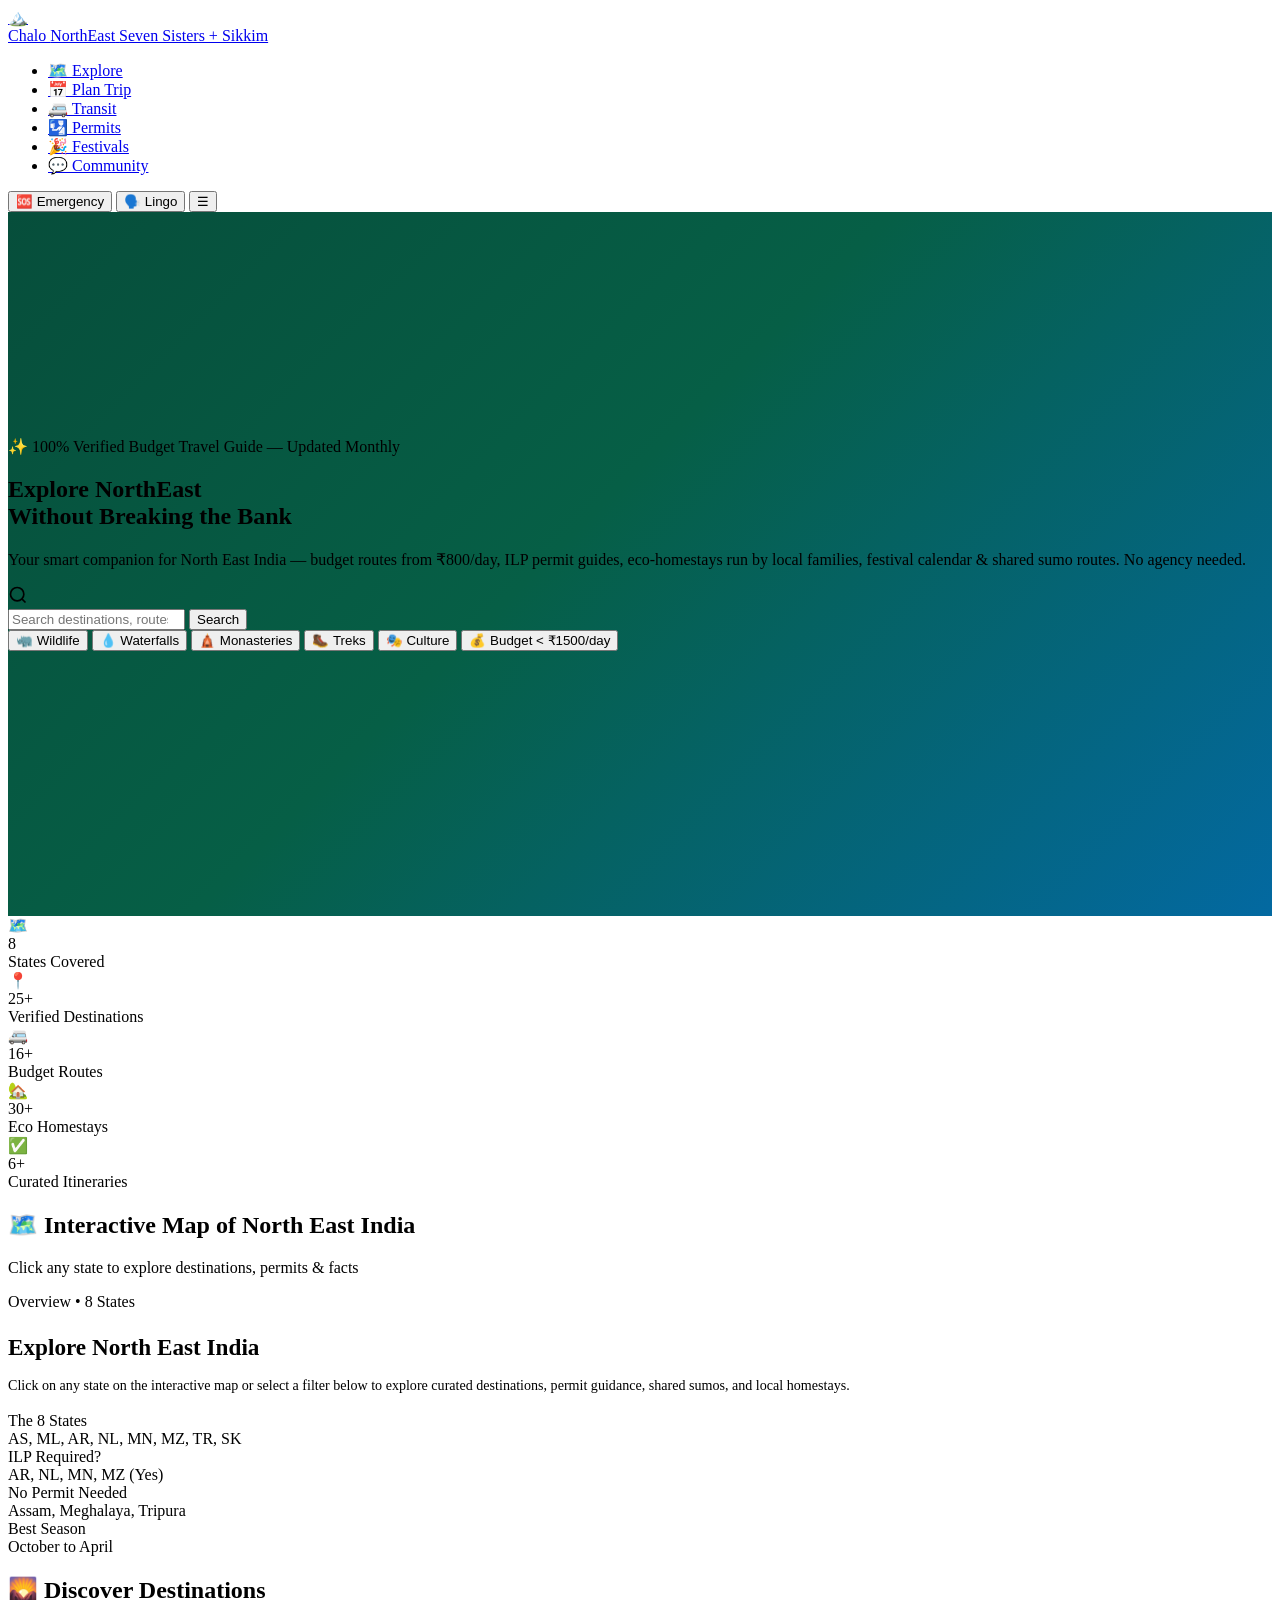
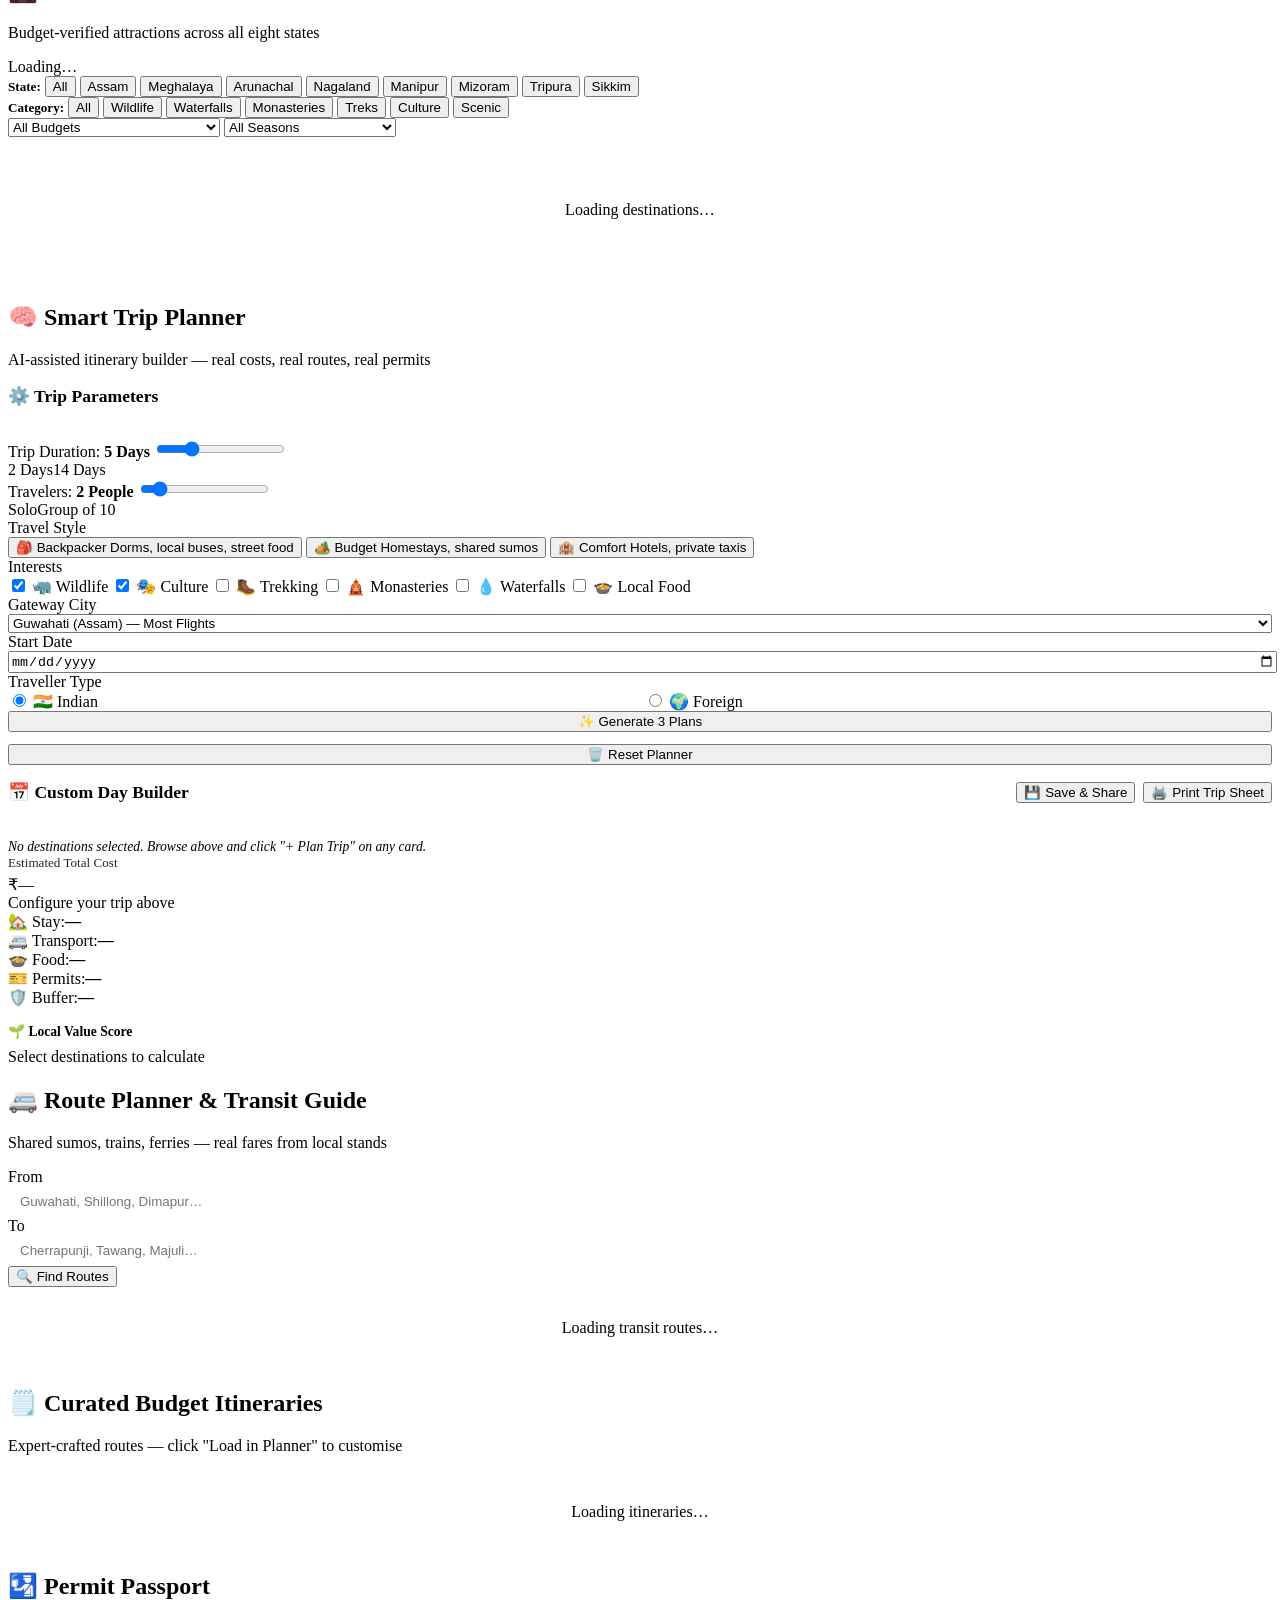
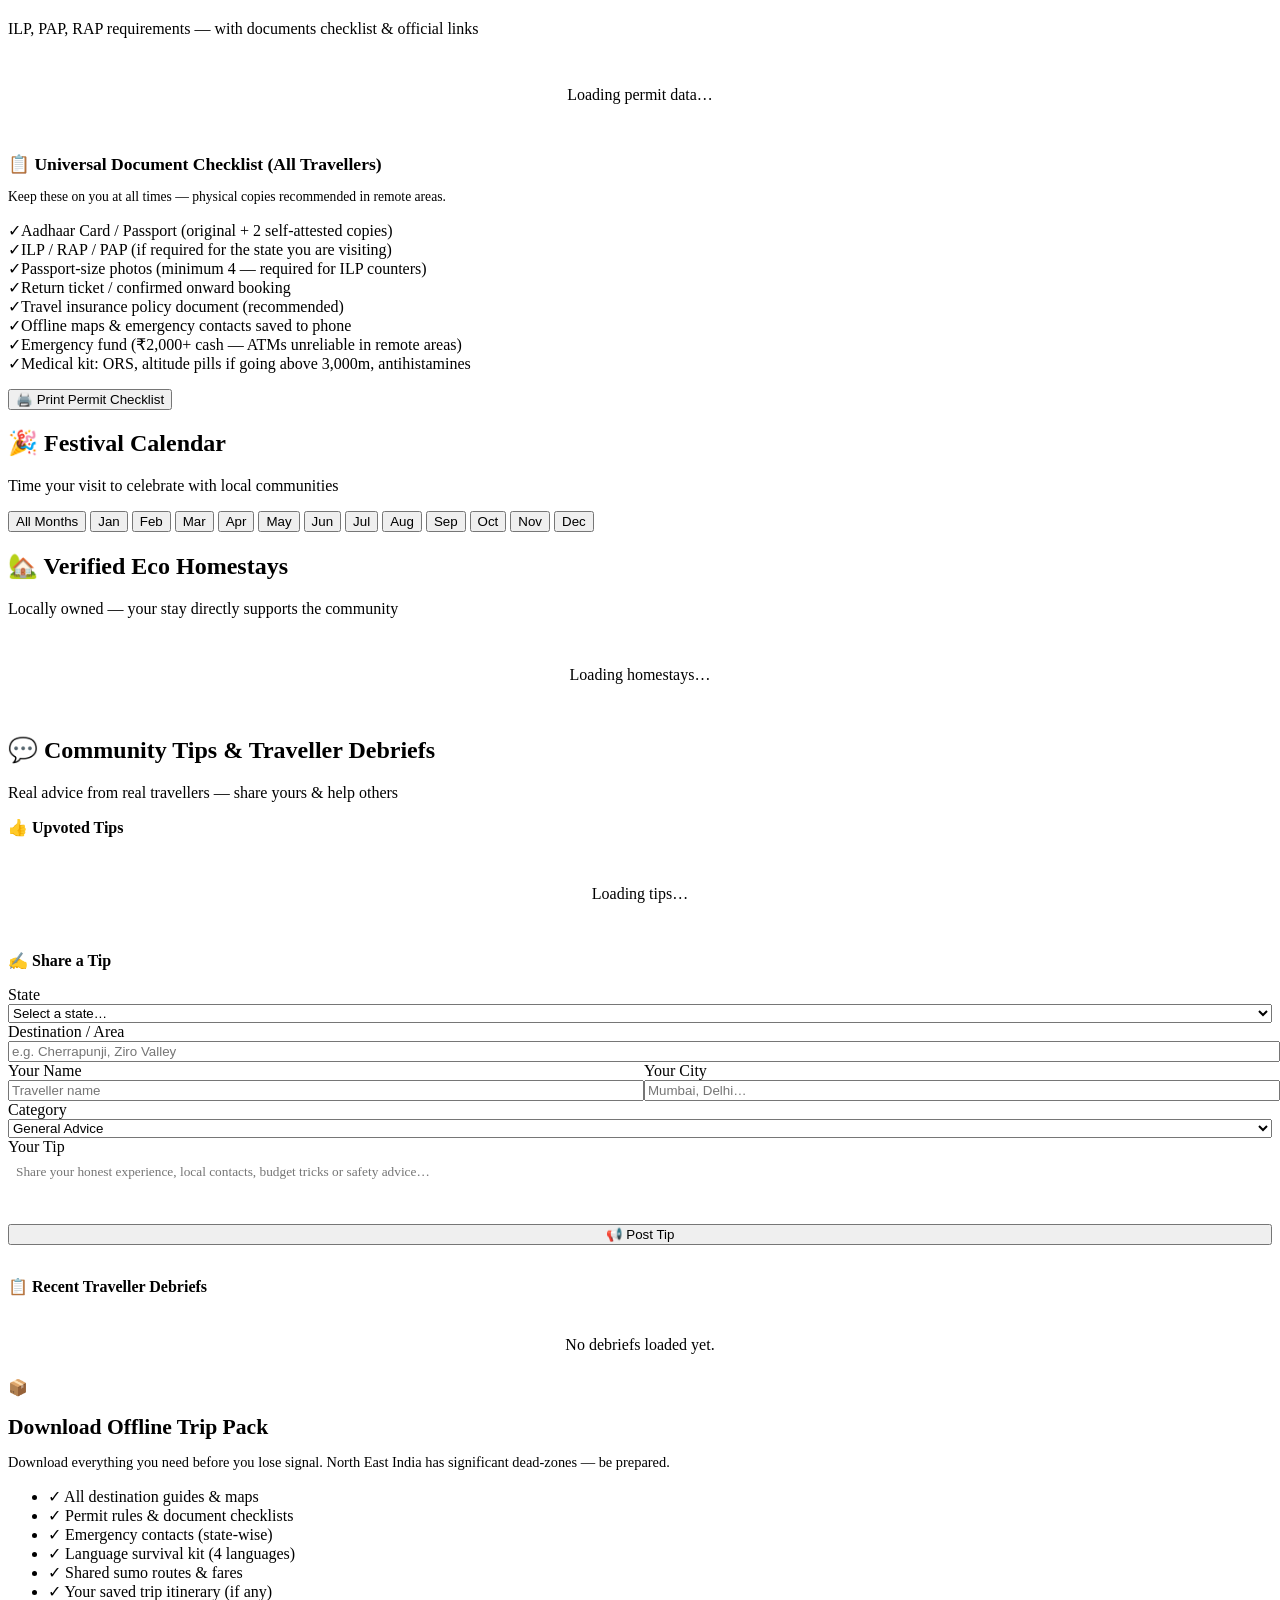
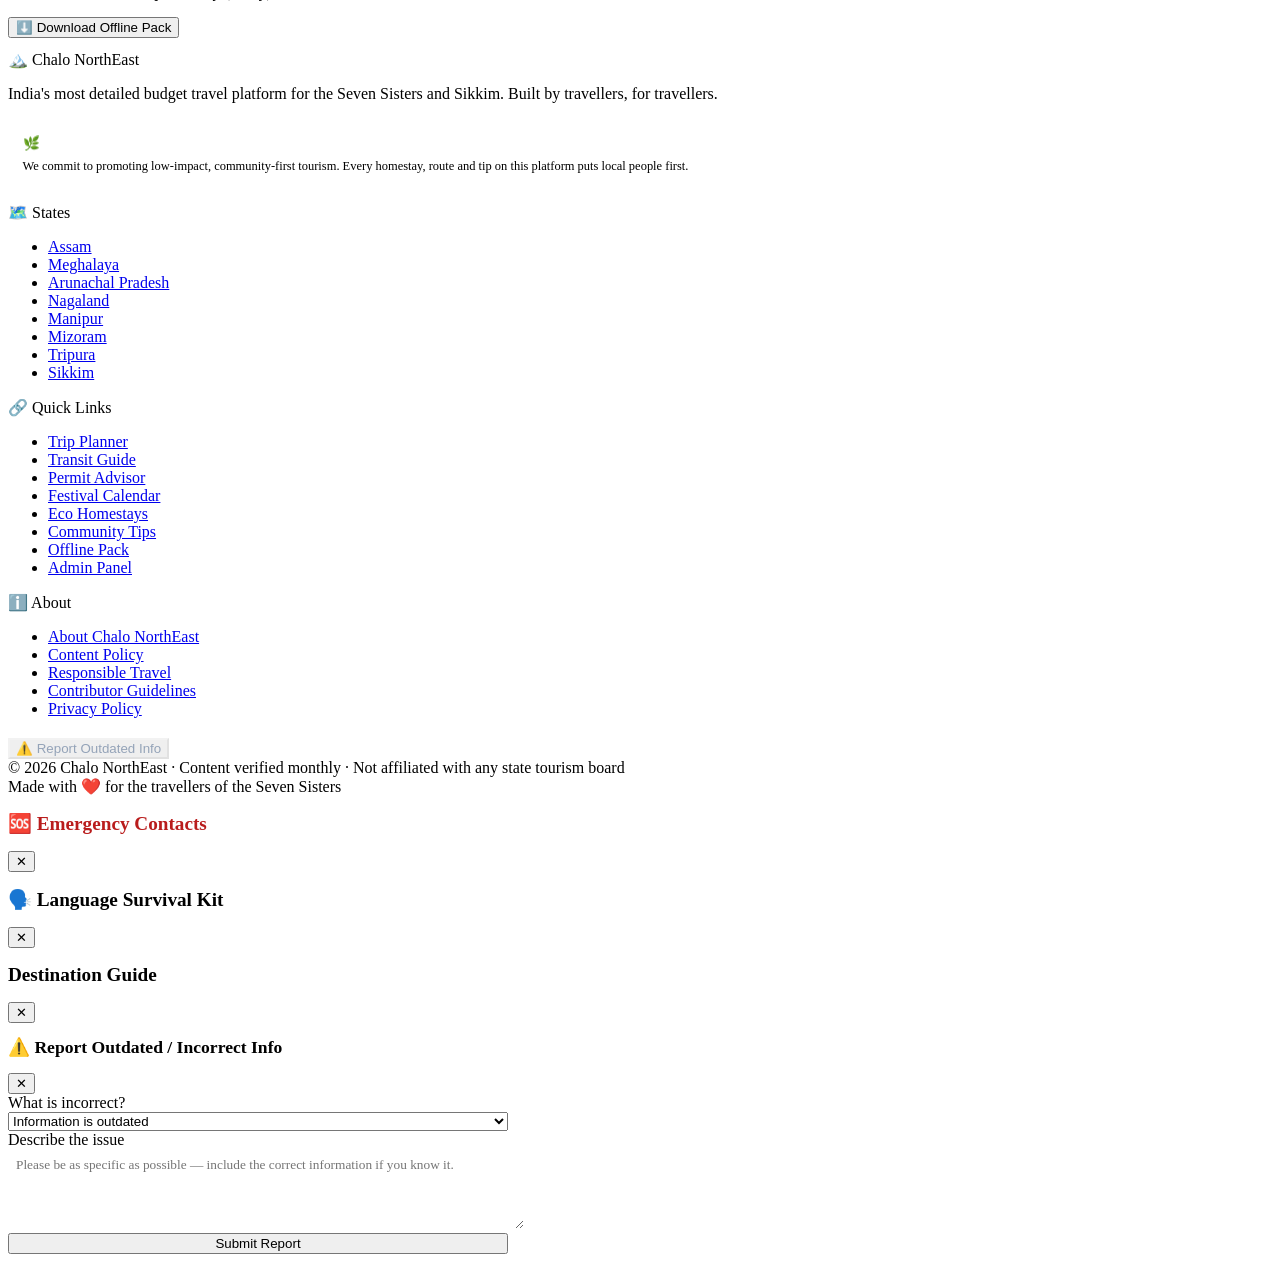
==== commit 21953334: "Decrease hero top padding to 4.5rem and increase bottom padding to 7rem" ====
--- a/public/index.html
+++ b/public/index.html
@@ -17,10 +17,11 @@
       position: relative !important;
       background: linear-gradient(135deg, #064e3b 0%, #065f46 45%, #0369a1 100%) !important;
       overflow: hidden !important;
-      padding: 6.5rem 0 5.5rem !important;
+      padding: 4.5rem 0 7rem !important;
       min-height: 520px !important;
       display: flex !important;
-      align-items: center !important;
+      flex-direction: column !important;
+      justify-content: center !important;
     }
     .hero::before {
       content: '' !important;
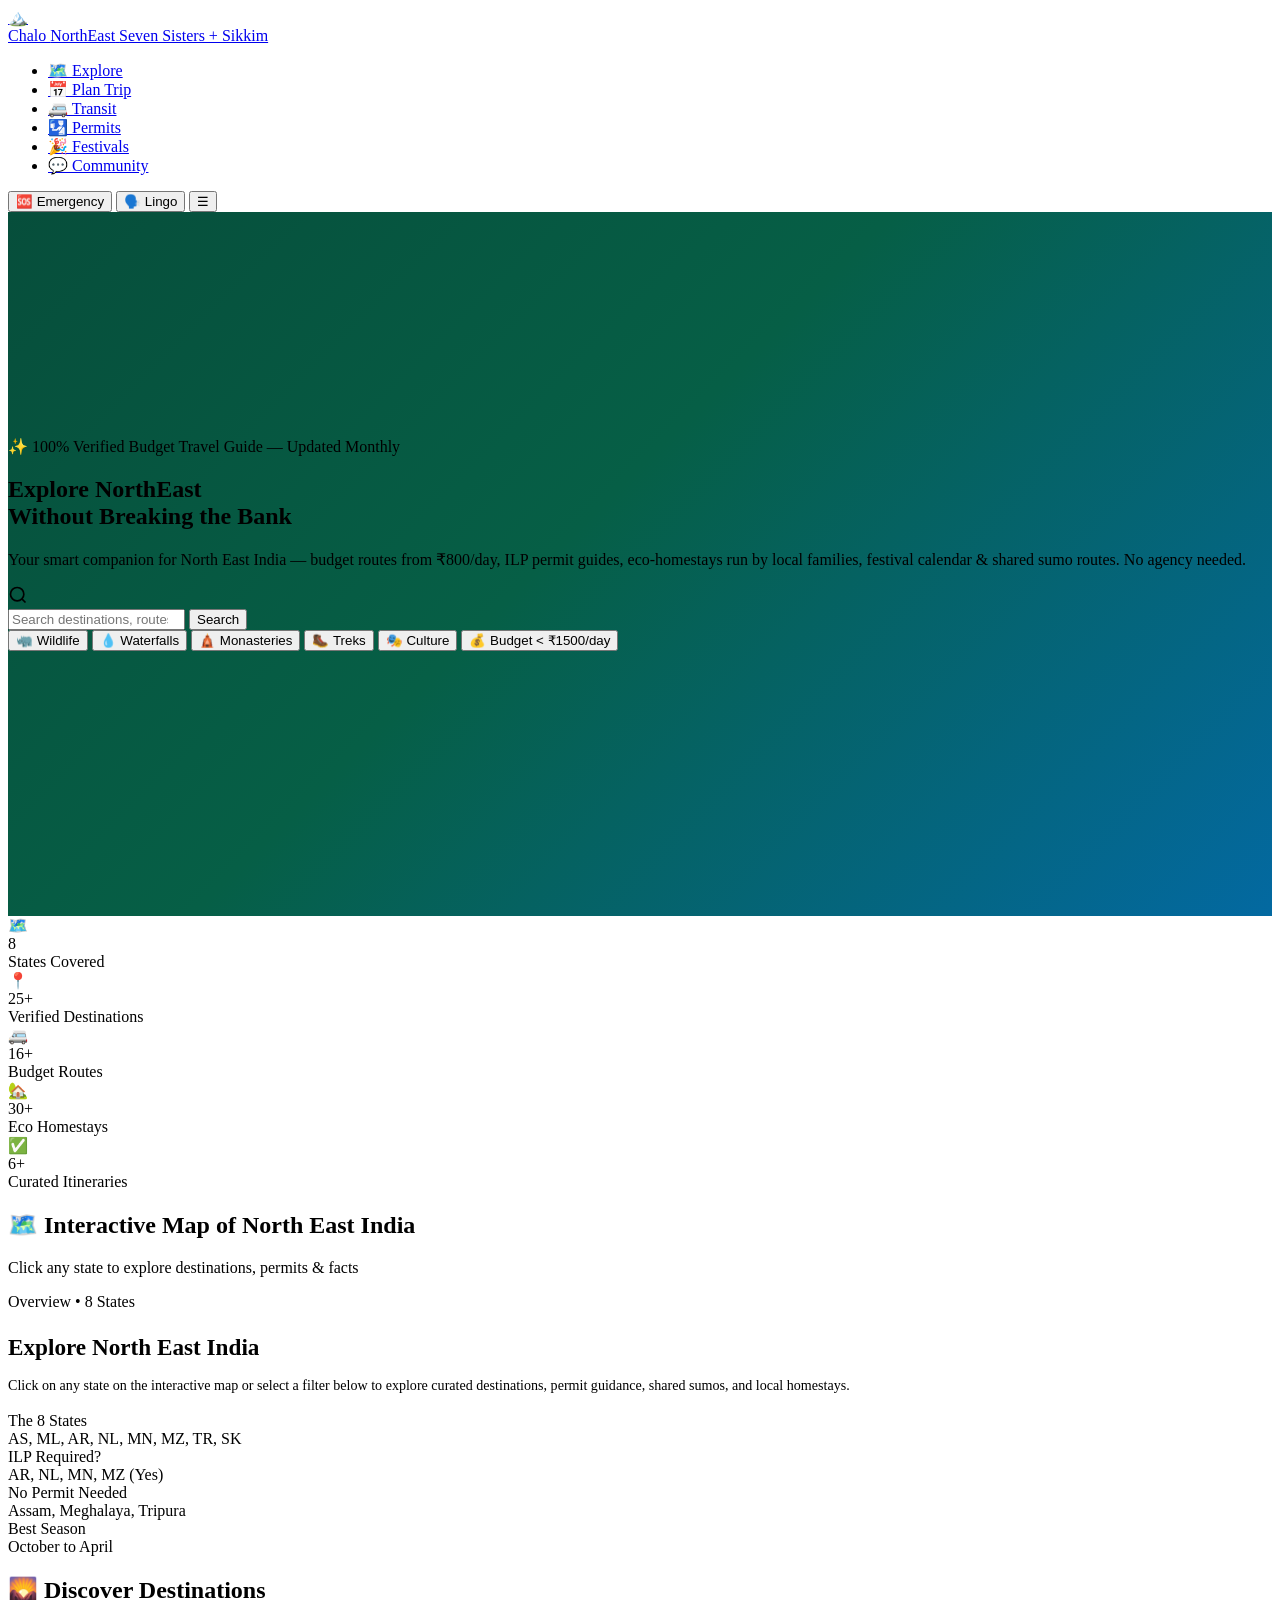
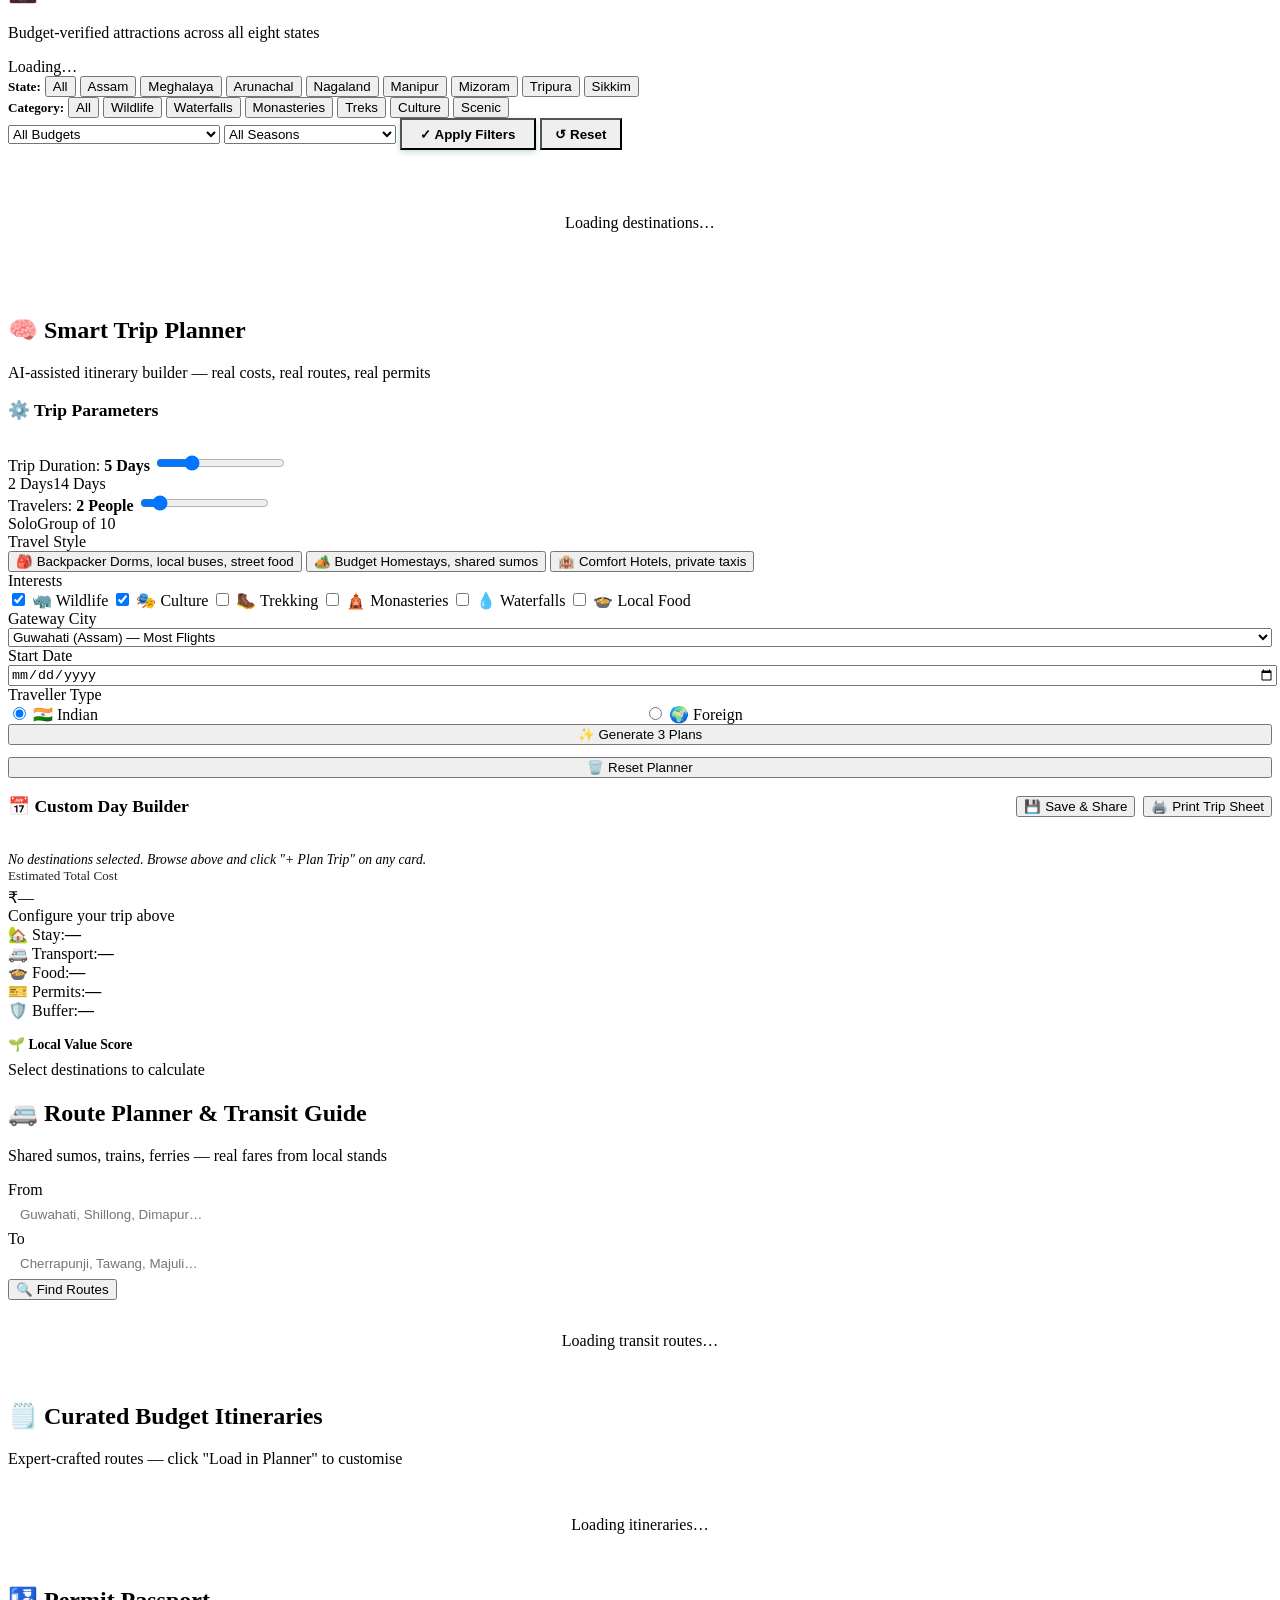
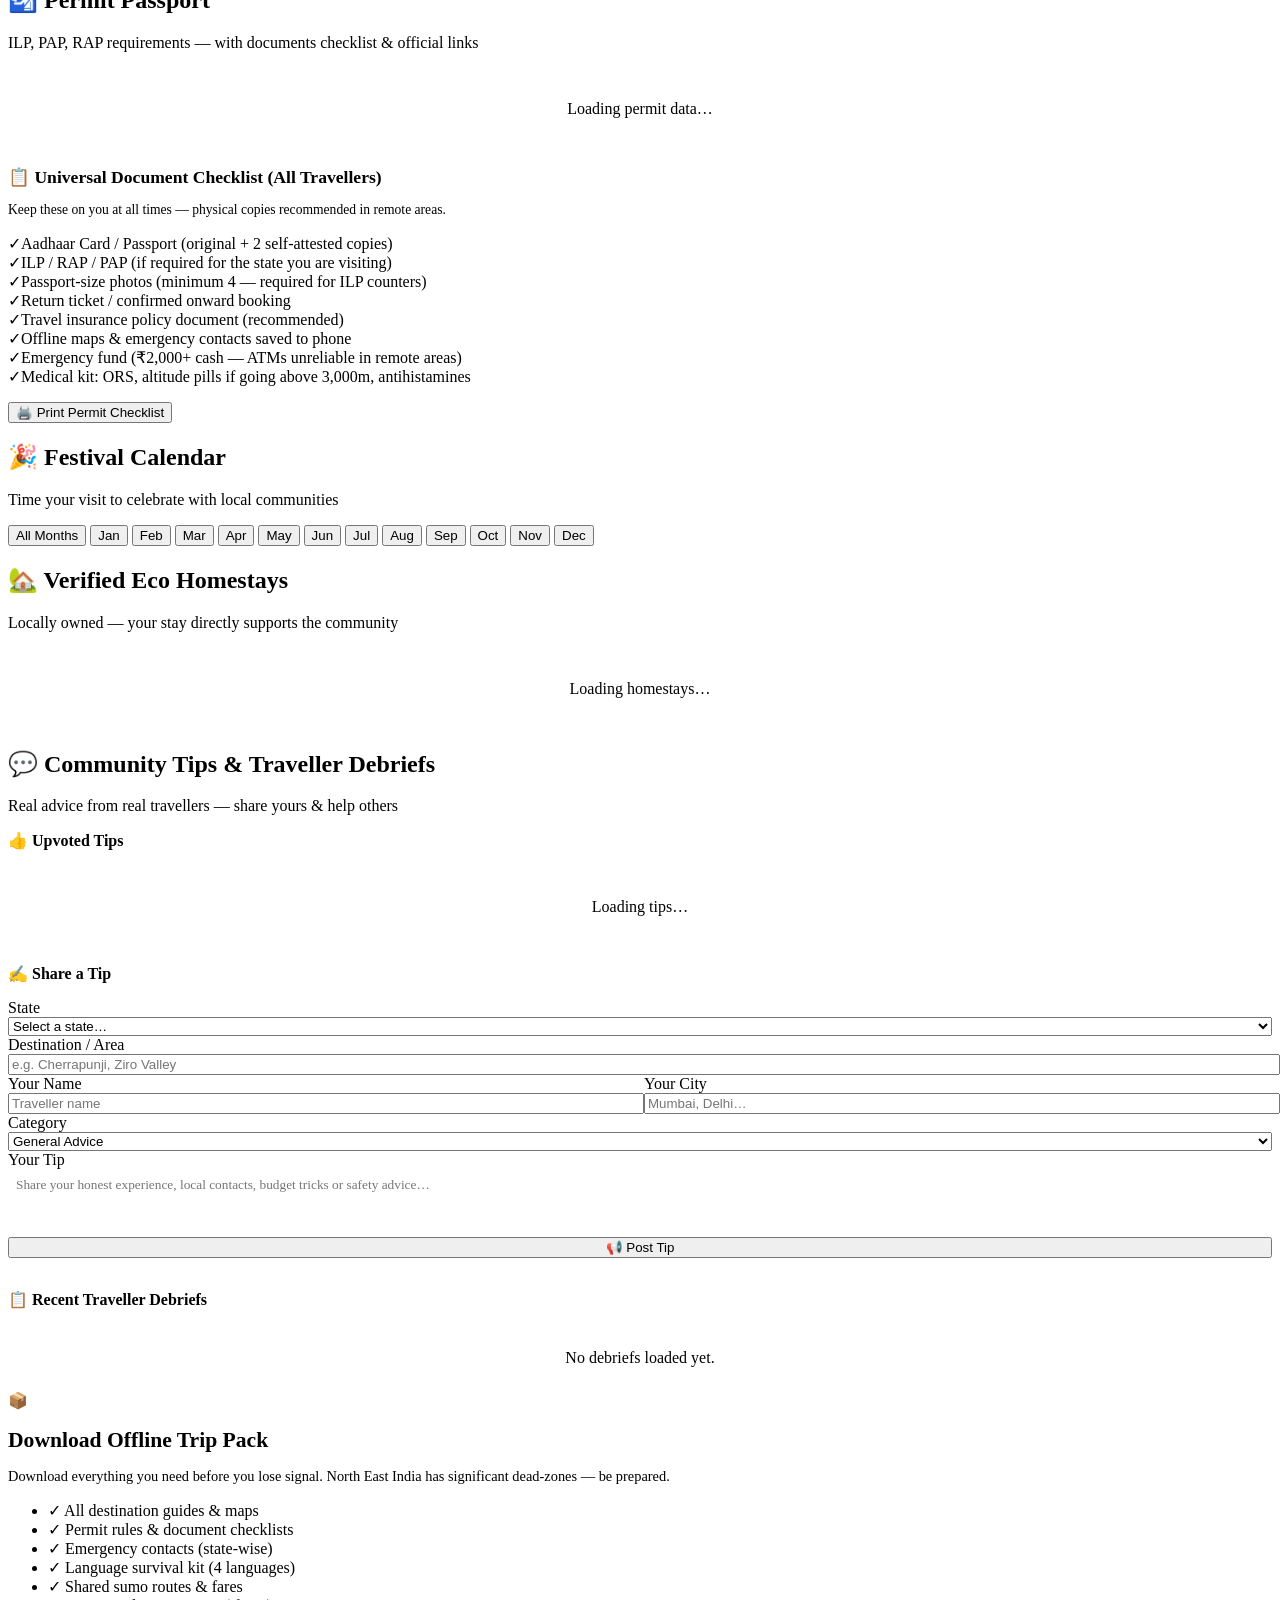
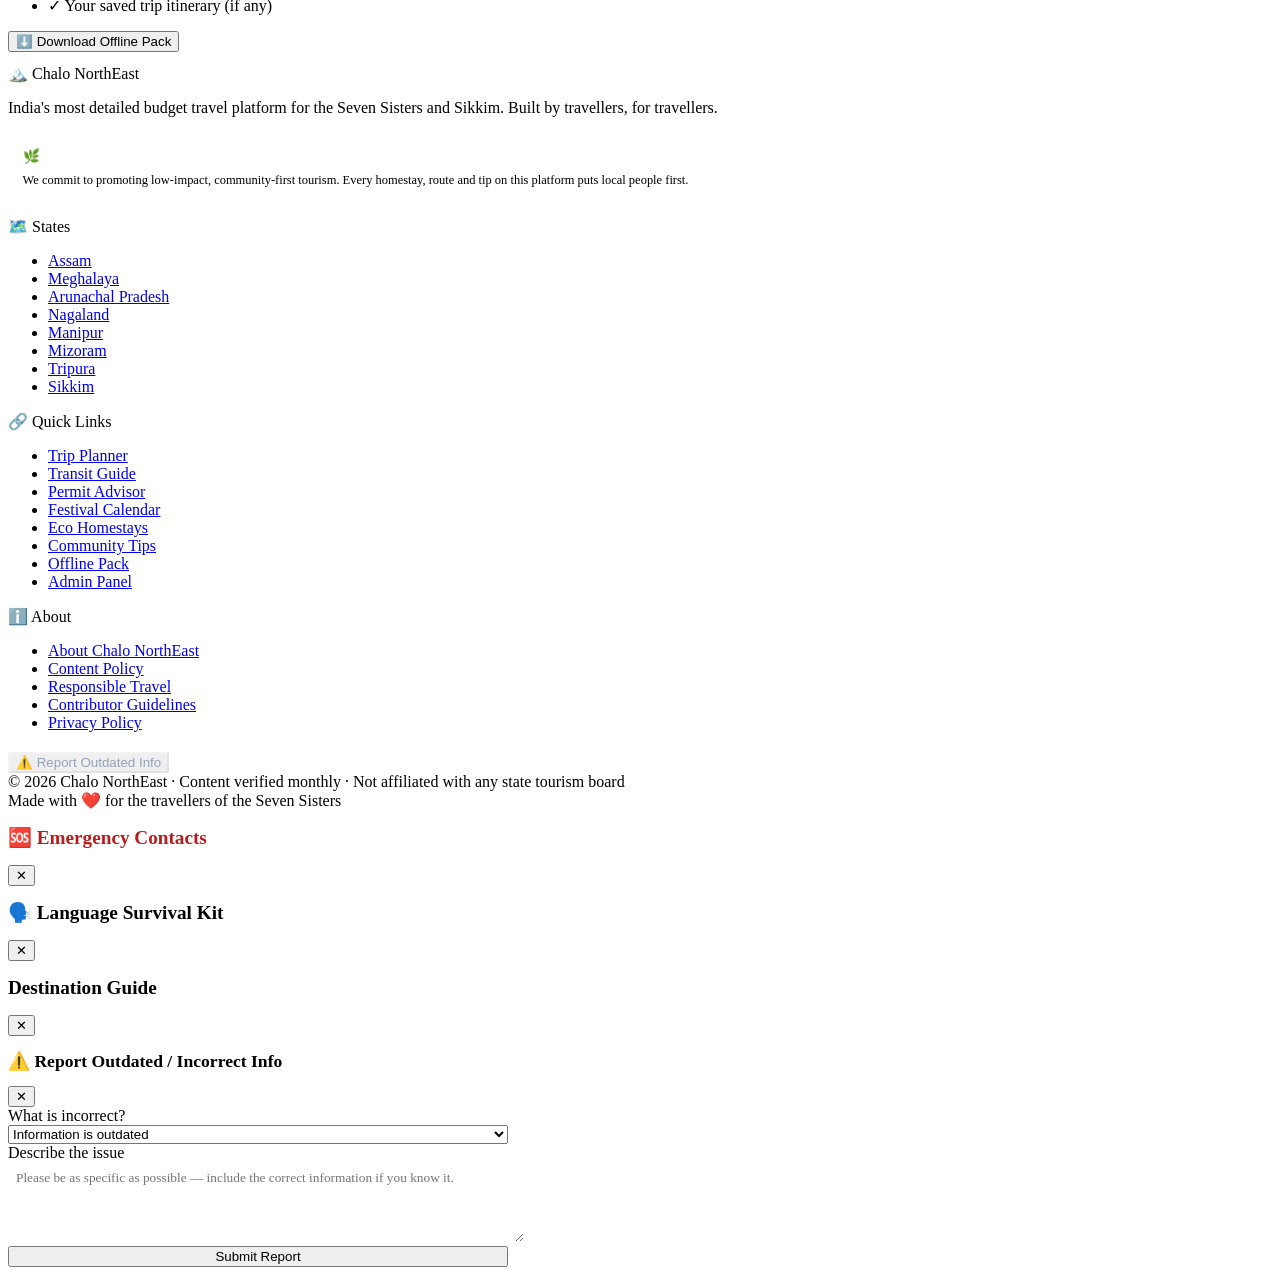
==== commit 67982a31: "Add Apply Filters and Reset buttons with budget tier and season filtering" ====
--- a/public/index.html
+++ b/public/index.html
@@ -324,6 +324,12 @@
           <option value="mar-apr">Mar–Apr (Spring)</option>
           <option value="may-sep">May–Sep (Monsoon)</option>
         </select>
+        <button type="button" class="btn btn-primary btn-sm" id="btn-apply-filters" style="font-weight:600; padding:0.42rem 1.15rem; border-radius:var(--radius-full); box-shadow:0 2px 6px rgba(4,120,87,0.25); display:inline-flex; align-items:center; gap:0.35rem;">
+          ✓ Apply Filters
+        </button>
+        <button type="button" class="btn btn-outline btn-sm" id="btn-reset-filters" style="font-weight:600; padding:0.42rem 0.85rem; border-radius:var(--radius-full);" title="Reset filters">
+          ↺ Reset
+        </button>
       </div>
     </div>
 
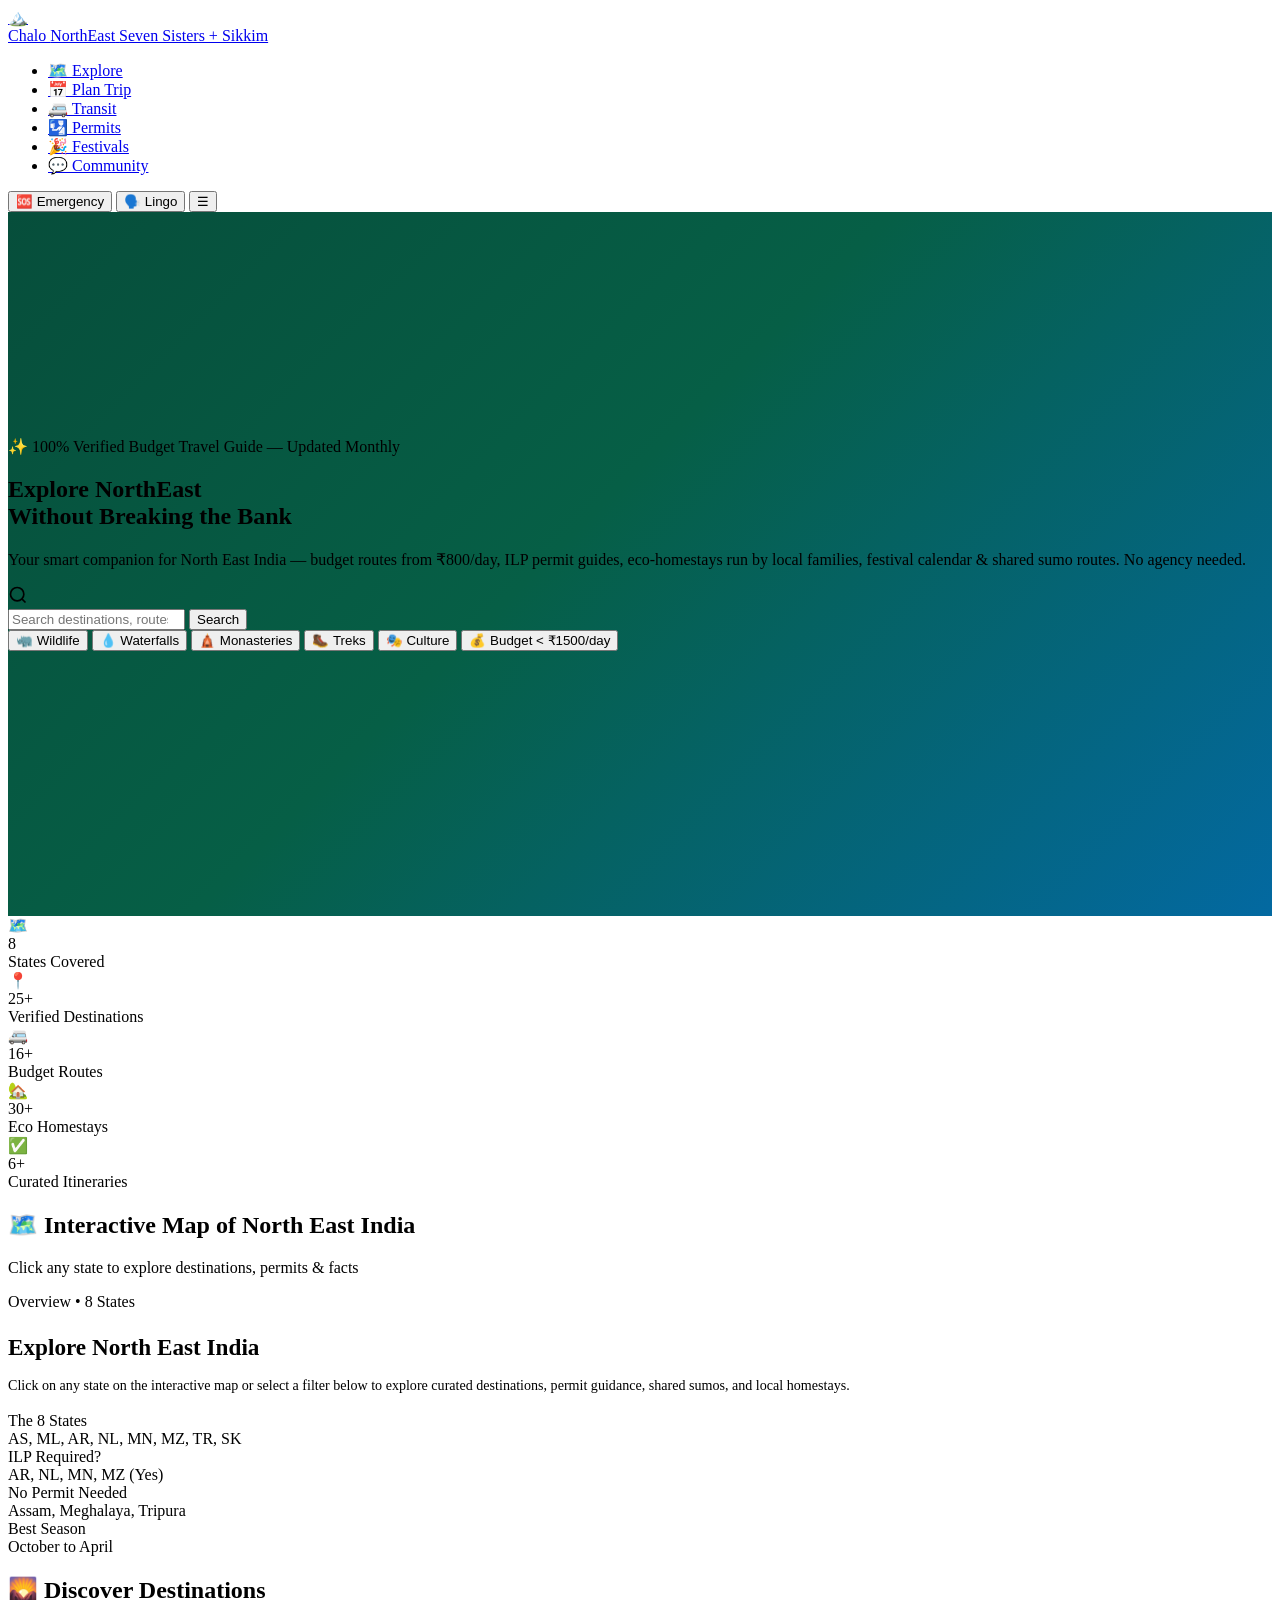
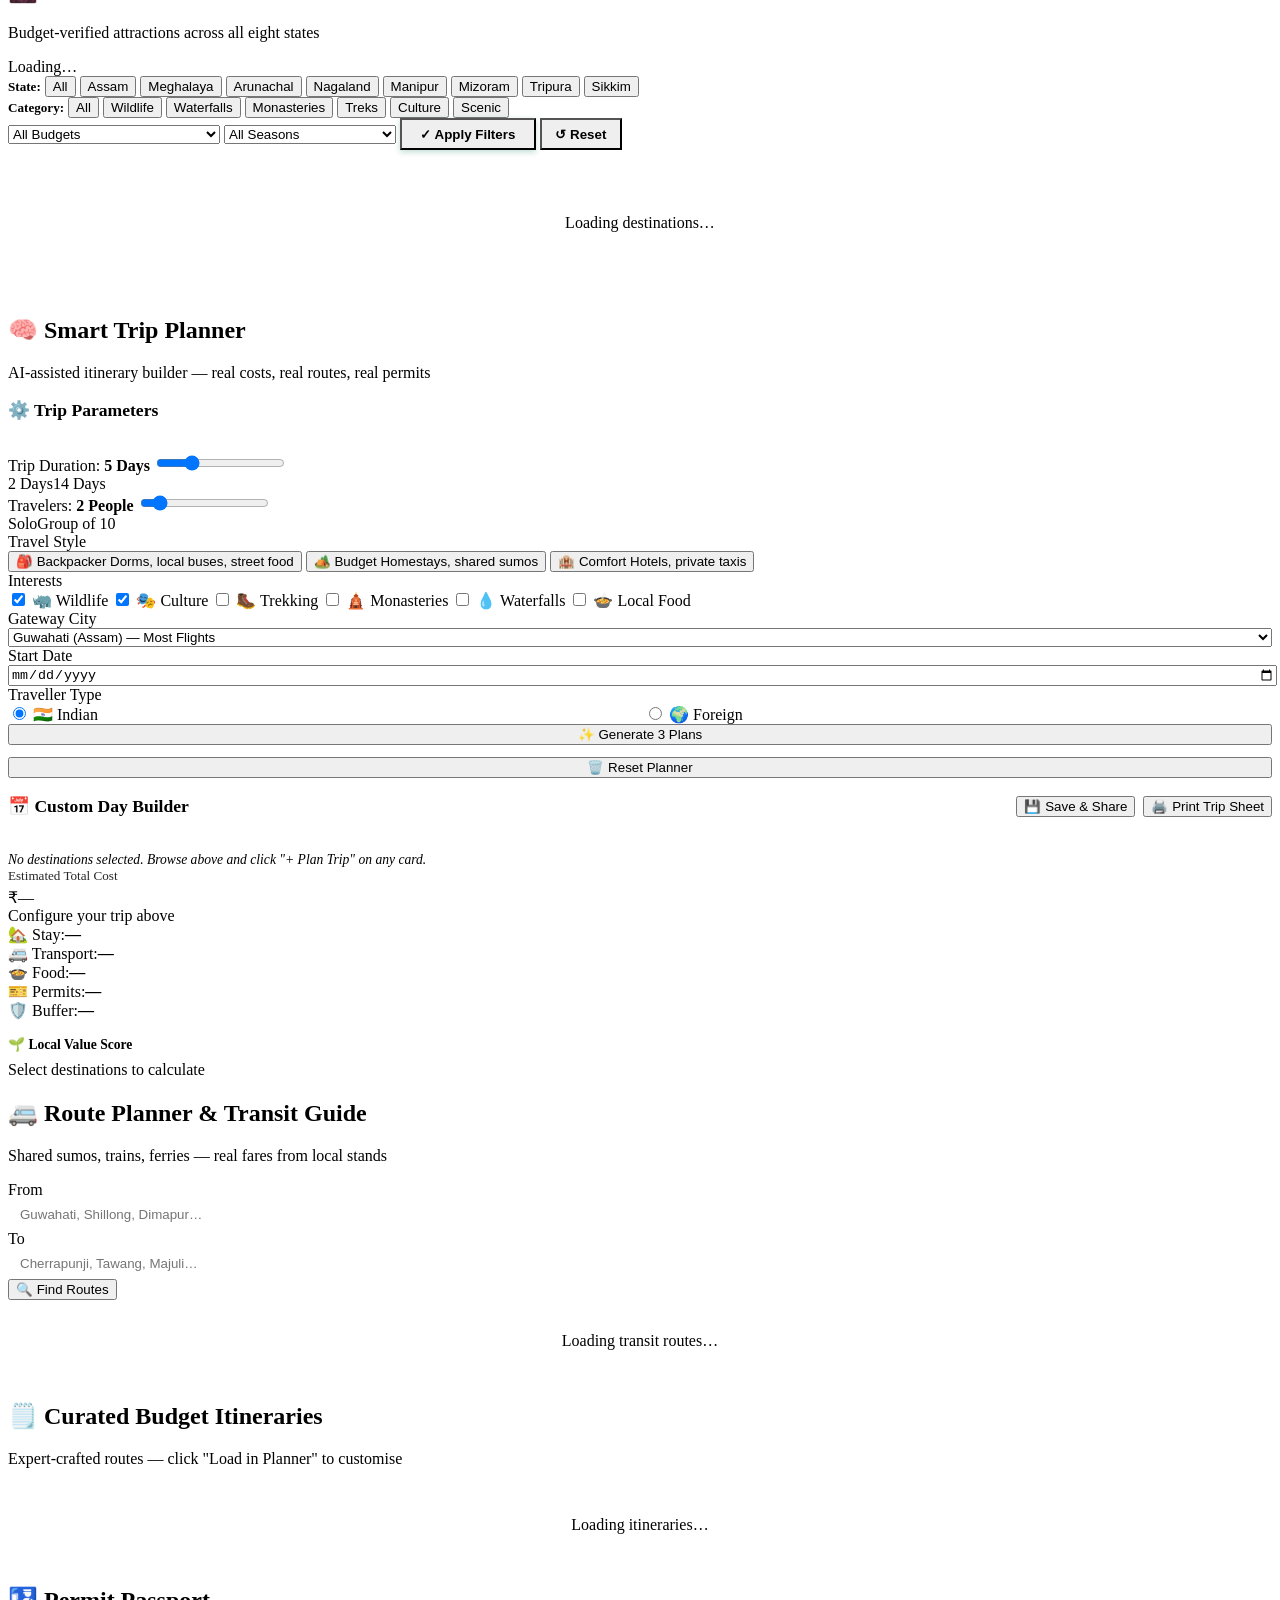
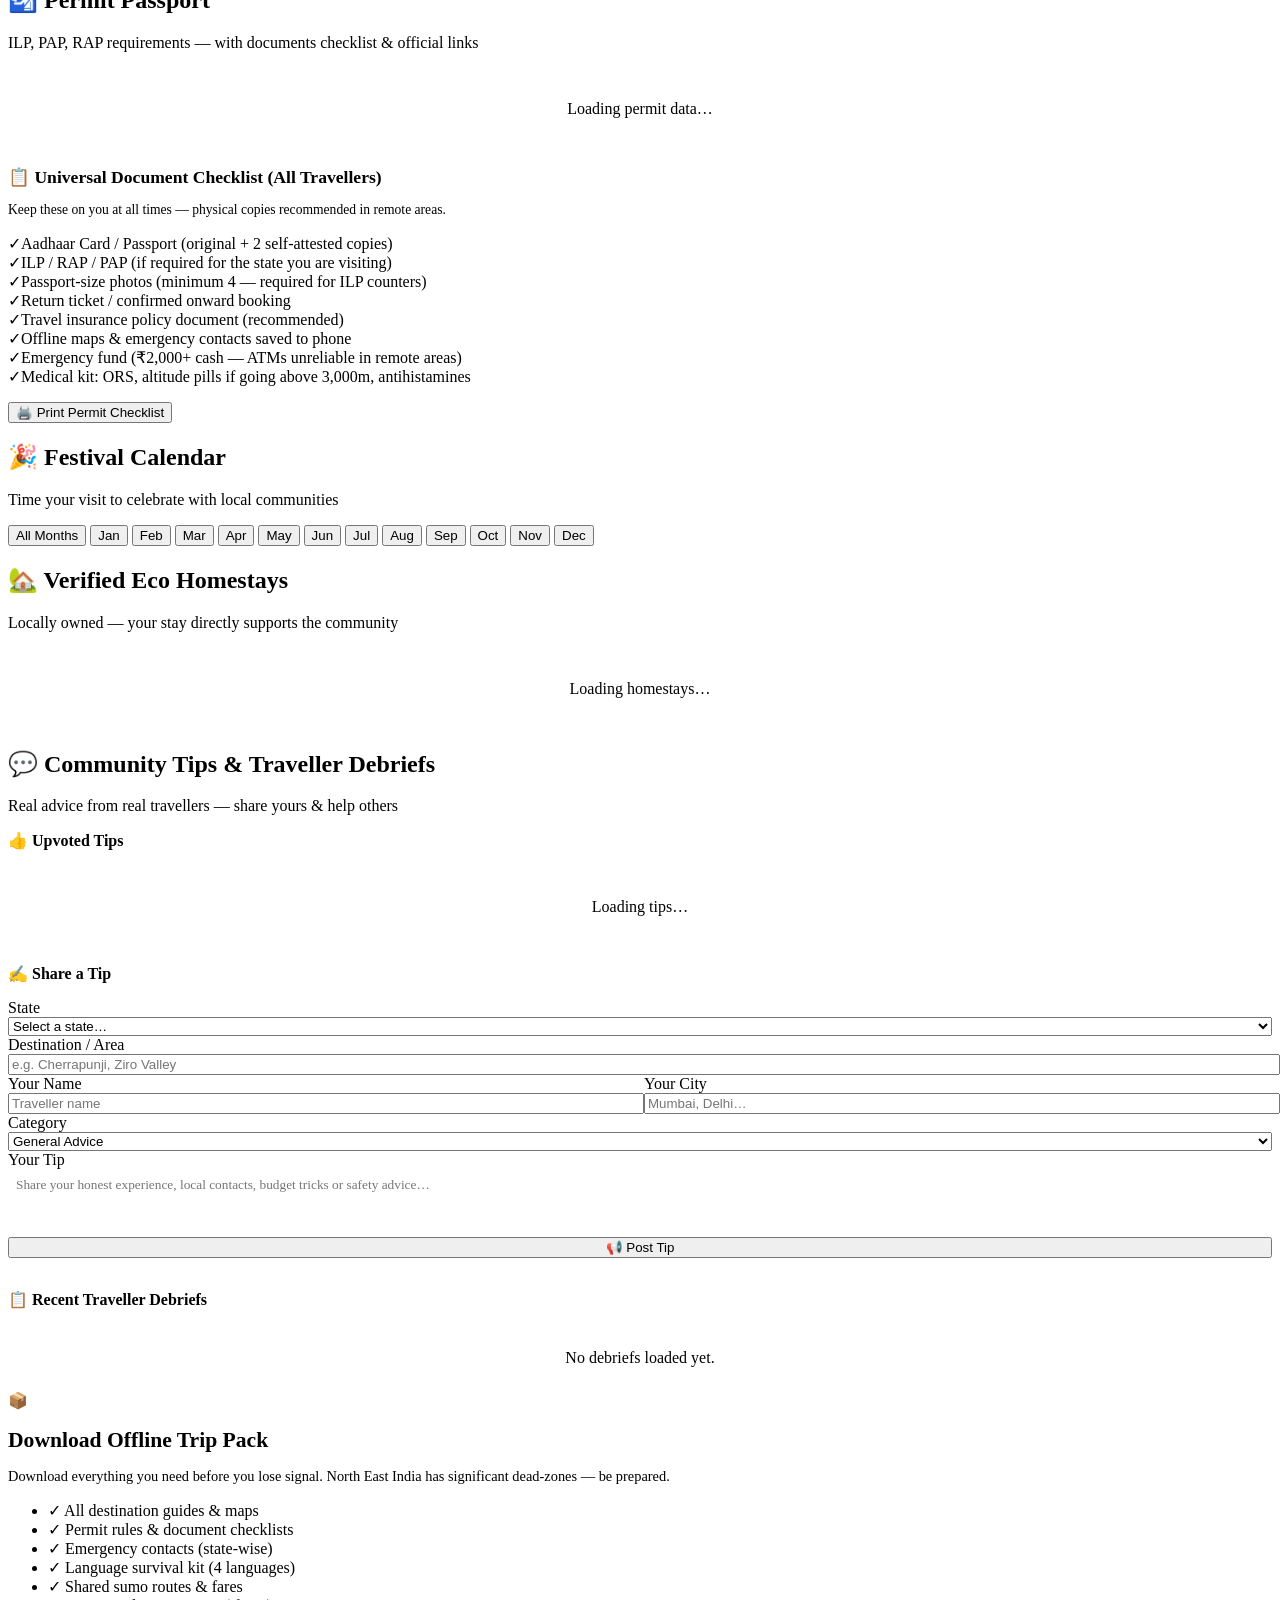
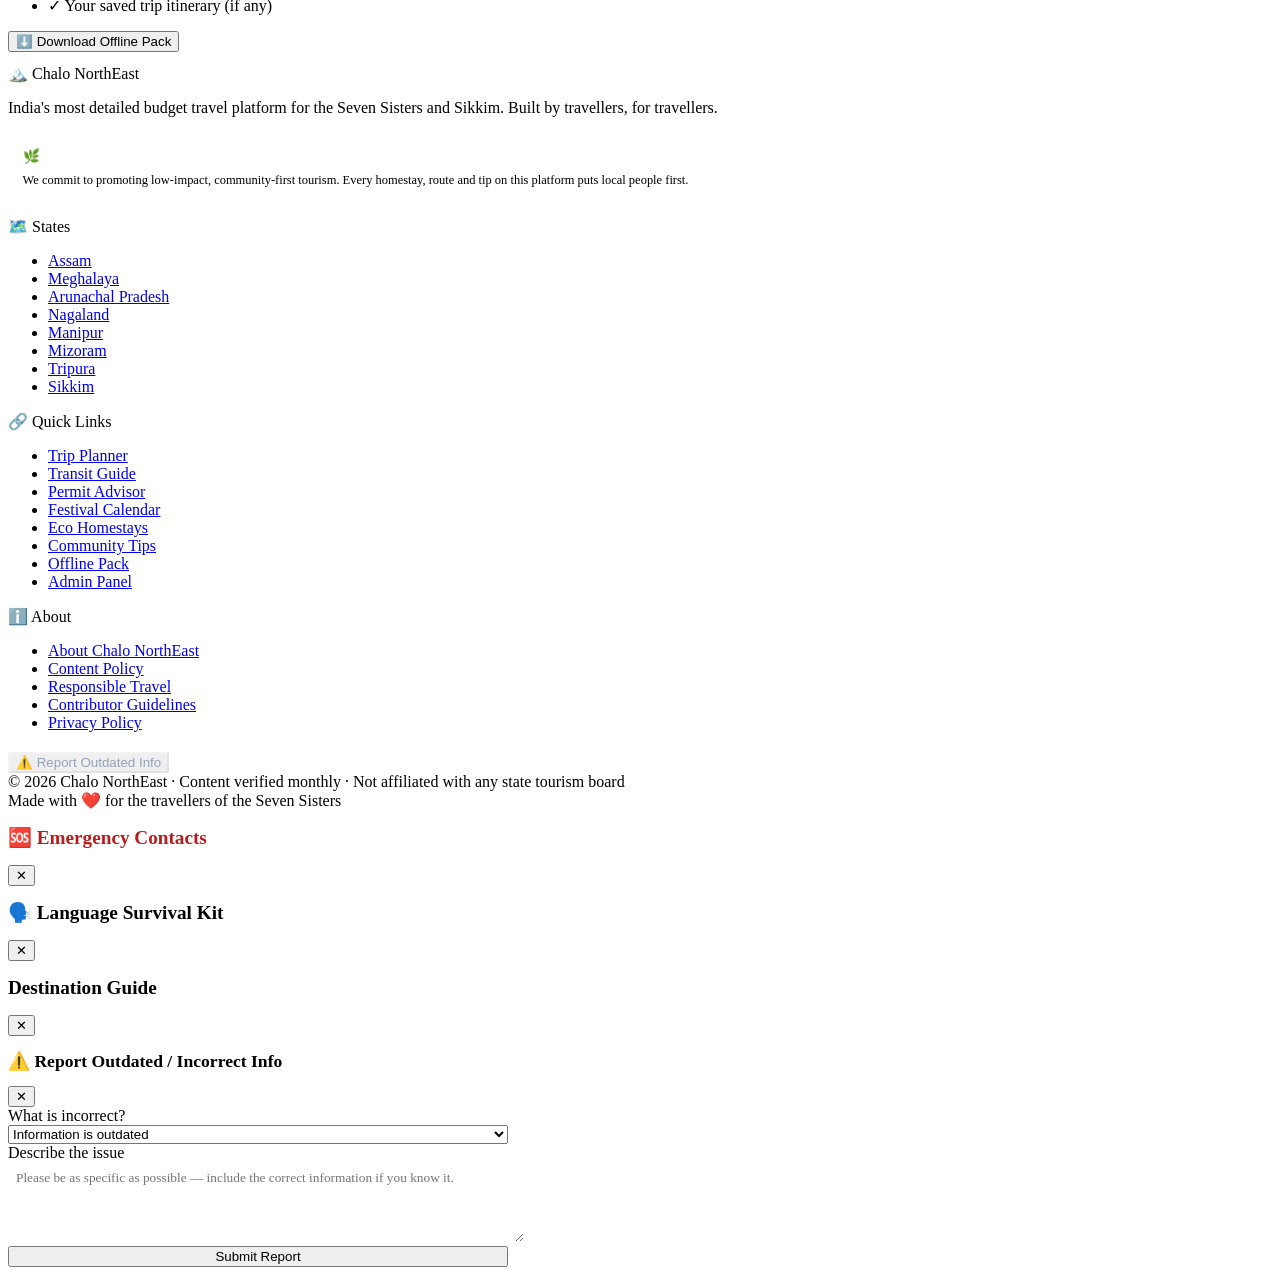
==== commit 53a997f4: "Add responsive destination photo gallery pop-up lightbox with swipe buttons and thumbnails" ====
--- a/public/index.html
+++ b/public/index.html
@@ -11,7 +11,7 @@
   <title>Chalo NorthEast — Discover the Seven Sisters &amp; Sikkim</title>
   <link rel="manifest" href="/manifest.json" />
   <link rel="icon" href="data:image/svg+xml,<svg xmlns='http://www.w3.org/2000/svg' viewBox='0 0 32 32'><text y='26' font-size='28'>🏔️</text></svg>" />
-  <link rel="stylesheet" href="/css/style.css?v=20261126" />
+  <link rel="stylesheet" href="/css/style.css?v=20261126-v5" />
   <style>
     .hero {
       position: relative !important;
@@ -87,6 +87,175 @@
     .map-zoom-btn:active {
       transform: scale(0.95) !important;
     }
+
+    /* Photo Gallery Lightbox Modal */
+    .gallery-modal-overlay {
+      position: fixed !important;
+      top: 0 !important; left: 0 !important; right: 0 !important; bottom: 0 !important;
+      background: rgba(10, 15, 29, 0.94) !important;
+      backdrop-filter: blur(14px) !important;
+      z-index: 99999 !important;
+      display: flex !important;
+      align-items: center !important;
+      justify-content: center !important;
+      padding: 1rem !important;
+      opacity: 0;
+      pointer-events: none;
+      transition: opacity 0.25s ease !important;
+    }
+    .gallery-modal-overlay.active {
+      opacity: 1 !important;
+      pointer-events: auto !important;
+    }
+    .gallery-modal-card {
+      position: relative !important;
+      max-width: 920px !important;
+      width: 100% !important;
+      background: #0f172a !important;
+      border-radius: 16px !important;
+      overflow: hidden !important;
+      box-shadow: 0 25px 50px -12px rgba(0, 0, 0, 0.7), 0 0 0 1px rgba(255, 255, 255, 0.12) !important;
+      display: flex !important;
+      flex-direction: column !important;
+    }
+    .gallery-close-btn {
+      position: absolute !important;
+      top: 14px !important;
+      right: 14px !important;
+      width: 40px !important;
+      height: 40px !important;
+      border-radius: 50% !important;
+      background: rgba(15, 23, 42, 0.8) !important;
+      border: 1px solid rgba(255, 255, 255, 0.3) !important;
+      color: #ffffff !important;
+      font-size: 1.25rem !important;
+      font-weight: 700 !important;
+      cursor: pointer !important;
+      display: flex !important;
+      align-items: center !important;
+      justify-content: center !important;
+      z-index: 30 !important;
+      transition: all 0.15s ease !important;
+    }
+    .gallery-close-btn:hover {
+      background: #ef4444 !important;
+      border-color: #ef4444 !important;
+      transform: scale(1.08) !important;
+    }
+    .gallery-viewport {
+      position: relative !important;
+      width: 100% !important;
+      height: 480px !important;
+      max-height: 65vh !important;
+      background: #020617 !important;
+      display: flex !important;
+      align-items: center !important;
+      justify-content: center !important;
+      overflow: hidden !important;
+      user-select: none !important;
+    }
+    .gallery-active-img {
+      max-width: 100% !important;
+      max-height: 100% !important;
+      object-fit: contain !important;
+      transition: opacity 0.2s ease, transform 0.2s ease !important;
+    }
+    .gallery-nav-btn {
+      position: absolute !important;
+      top: 50% !important;
+      transform: translateY(-50%) !important;
+      width: 48px !important;
+      height: 48px !important;
+      border-radius: 50% !important;
+      background: rgba(15, 23, 42, 0.85) !important;
+      border: 1px solid rgba(255, 255, 255, 0.3) !important;
+      color: #ffffff !important;
+      font-size: 1.5rem !important;
+      font-weight: 700 !important;
+      cursor: pointer !important;
+      display: flex !important;
+      align-items: center !important;
+      justify-content: center !important;
+      z-index: 25 !important;
+      transition: all 0.18s ease !important;
+      backdrop-filter: blur(4px) !important;
+    }
+    .gallery-prev-btn { left: 16px !important; }
+    .gallery-next-btn { right: 16px !important; }
+    .gallery-nav-btn:hover {
+      background: #047857 !important;
+      border-color: #047857 !important;
+      transform: translateY(-50%) scale(1.12) !important;
+    }
+    .gallery-caption-bar {
+      padding: 0.9rem 1.25rem !important;
+      background: #0f172a !important;
+      border-top: 1px solid rgba(255, 255, 255, 0.08) !important;
+      display: flex !important;
+      align-items: center !important;
+      justify-content: space-between !important;
+      gap: 1rem !important;
+    }
+    .gallery-dest-info { display: flex !important; flex-direction: column !important; }
+    .gallery-dest-title { font-size: 1.15rem !important; font-weight: 700 !important; color: #ffffff !important; }
+    .gallery-caption-text { font-size: 0.88rem !important; color: #94a3b8 !important; margin-top: 0.2rem !important; }
+    .gallery-counter {
+      font-size: 0.88rem !important;
+      font-weight: 700 !important;
+      color: #10b981 !important;
+      background: rgba(16, 185, 129, 0.15) !important;
+      padding: 0.35rem 0.75rem !important;
+      border-radius: 20px !important;
+      white-space: nowrap !important;
+    }
+    .gallery-thumbs-row {
+      display: flex !important;
+      gap: 0.5rem !important;
+      padding: 0.75rem 1.25rem 1rem !important;
+      background: #0f172a !important;
+      overflow-x: auto !important;
+    }
+    .gallery-thumb-item {
+      width: 72px !important;
+      height: 48px !important;
+      border-radius: 6px !important;
+      overflow: hidden !important;
+      border: 2px solid transparent !important;
+      cursor: pointer !important;
+      flex-shrink: 0 !important;
+      opacity: 0.55 !important;
+      transition: all 0.15s ease !important;
+    }
+    .gallery-thumb-item.active {
+      border-color: #10b981 !important;
+      opacity: 1 !important;
+      transform: scale(1.05) !important;
+    }
+    .gallery-thumb-item img { width: 100% !important; height: 100% !important; object-fit: cover !important; }
+    .dest-gallery-pill {
+      position: absolute !important;
+      bottom: 12px !important;
+      right: 12px !important;
+      background: rgba(15, 23, 42, 0.85) !important;
+      color: #ffffff !important;
+      backdrop-filter: blur(6px) !important;
+      border: 1px solid rgba(255, 255, 255, 0.3) !important;
+      border-radius: 20px !important;
+      font-size: 0.78rem !important;
+      font-weight: 600 !important;
+      padding: 0.3rem 0.75rem !important;
+      z-index: 5 !important;
+      display: flex !important;
+      align-items: center !important;
+      gap: 0.35rem !important;
+      transition: all 0.15s ease !important;
+      box-shadow: 0 2px 6px rgba(0,0,0,0.3) !important;
+    }
+    .dest-card-header:hover .dest-gallery-pill {
+      background: #047857 !important;
+      border-color: #047857 !important;
+      transform: scale(1.06) !important;
+    }
   </style>
   <script>
     if ('serviceWorker' in navigator) {
@@ -241,6 +410,11 @@
 
     <div class="map-card-container">
       <div class="map-svg-wrap">
+        <div class="map-zoom-controls" aria-label="Map Zoom Controls">
+          <button type="button" class="map-zoom-btn" id="btn-map-zoom-in" title="Zoom In" aria-label="Zoom in on map">＋</button>
+          <button type="button" class="map-zoom-btn" id="btn-map-zoom-out" title="Zoom Out" aria-label="Zoom out of map">－</button>
+          <button type="button" class="map-zoom-btn" id="btn-map-zoom-reset" title="Reset View" aria-label="Reset map view">↺</button>
+        </div>
         <div id="map-container" aria-label="Interactive map of North East India states" role="img"></div>
       </div>
       <div class="map-details-card" id="map-state-details">
@@ -924,11 +1098,34 @@
   <div class="modal-backdrop-close" aria-hidden="true"></div>
 </div>
 
+<!-- Destination Photo Gallery Modal (Multi-pic Lightbox with Swipe & Thumbnails) -->
+<div class="gallery-modal-overlay" id="modal-photo-gallery" role="dialog" aria-modal="true" aria-label="Photo Gallery Lightbox">
+  <div class="gallery-modal-card">
+    <button class="gallery-close-btn" id="gallery-close-btn" aria-label="Close photo gallery" onclick="window.app&&window.app.closeGallery()">✕</button>
+    <div class="gallery-viewport" id="gallery-viewport">
+      <button class="gallery-nav-btn gallery-prev-btn" id="gallery-prev-btn" aria-label="Previous photo" onclick="window.app&&window.app.prevGalleryPhoto()">❮</button>
+      <img id="gallery-active-img" src="" alt="Destination Photo" class="gallery-active-img" />
+      <button class="gallery-nav-btn gallery-next-btn" id="gallery-next-btn" aria-label="Next photo" onclick="window.app&&window.app.nextGalleryPhoto()">❯</button>
+    </div>
+    <div class="gallery-caption-bar">
+      <div class="gallery-dest-info">
+        <span class="gallery-dest-title" id="gallery-dest-title">Destination</span>
+        <span class="gallery-caption-text" id="gallery-caption-text">Photo description</span>
+      </div>
+      <div class="gallery-counter" id="gallery-counter">1 / 1</div>
+    </div>
+    <div class="gallery-thumbs-row" id="gallery-thumbs-row">
+      <!-- Thumbnails rendered dynamically -->
+    </div>
+  </div>
+  <div class="modal-backdrop-close" onclick="window.app&&window.app.closeGallery()" style="position:absolute; inset:0; z-index:1;" aria-hidden="true"></div>
+</div>
+
 <!-- Scripts -->
-<script src="/js/data.js?v=20261126"></script>
-<script src="/js/map.js?v=20261126"></script>
-<script src="/js/planner.js?v=20261126"></script>
-<script src="/js/app.js?v=20261126"></script>
+<script src="/js/data.js?v=20261126-v5"></script>
+<script src="/js/map.js?v=20261126-v5"></script>
+<script src="/js/planner.js?v=20261126-v5"></script>
+<script src="/js/app.js?v=20261126-v5"></script>
 <script>
   // Online/offline indicator
   function updateOnlineStatus() {
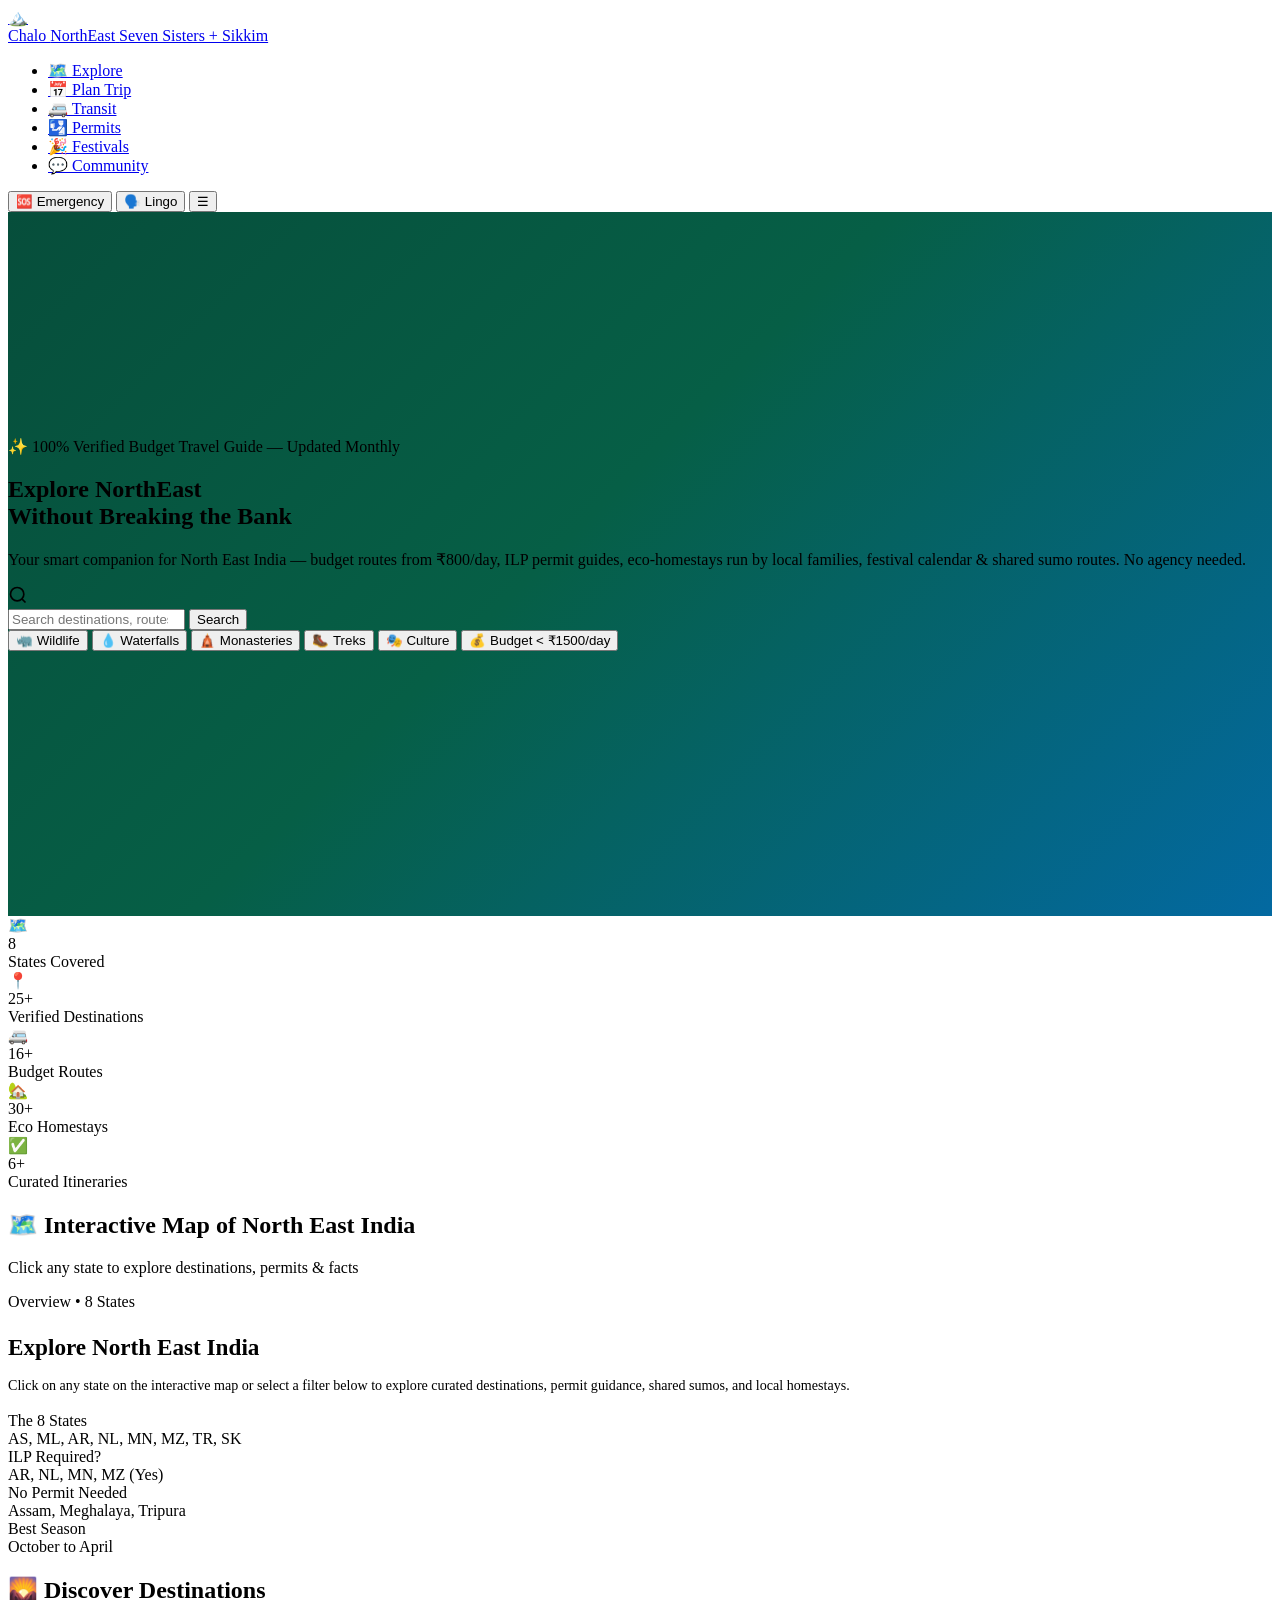
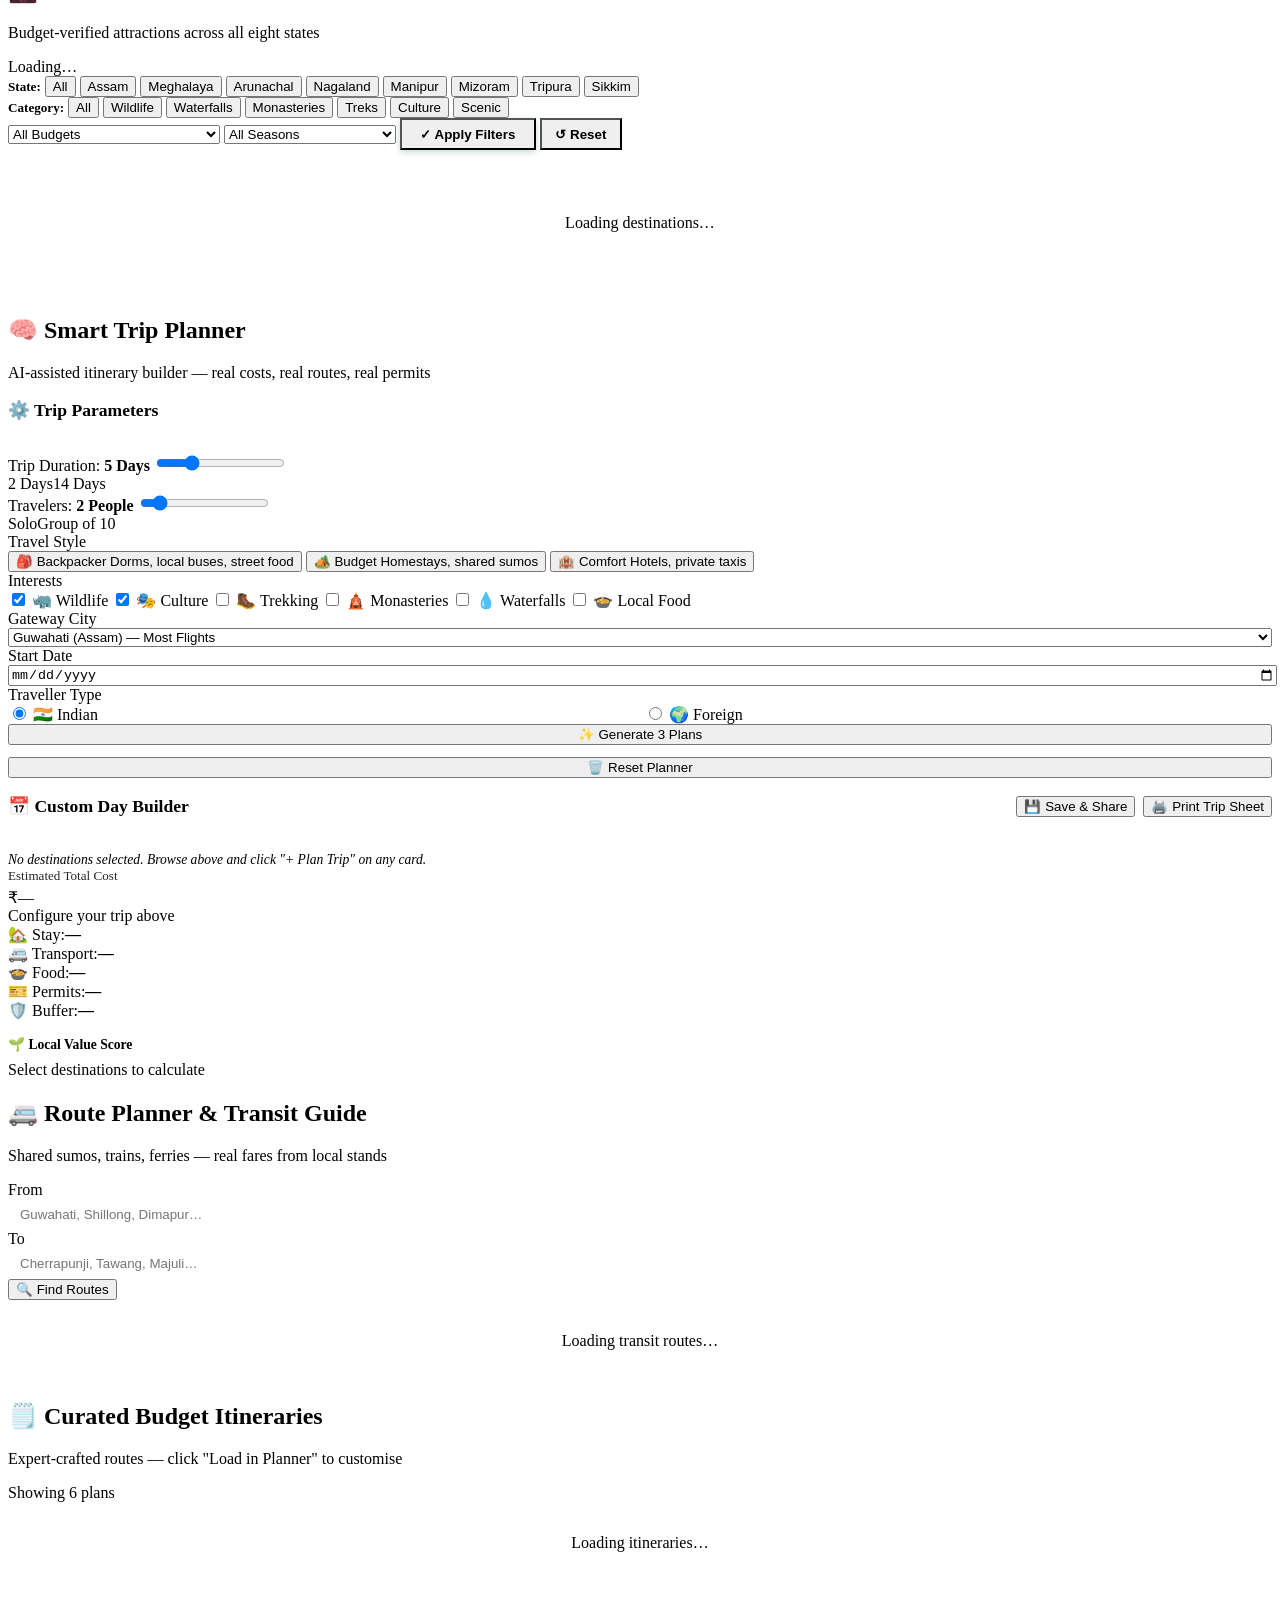
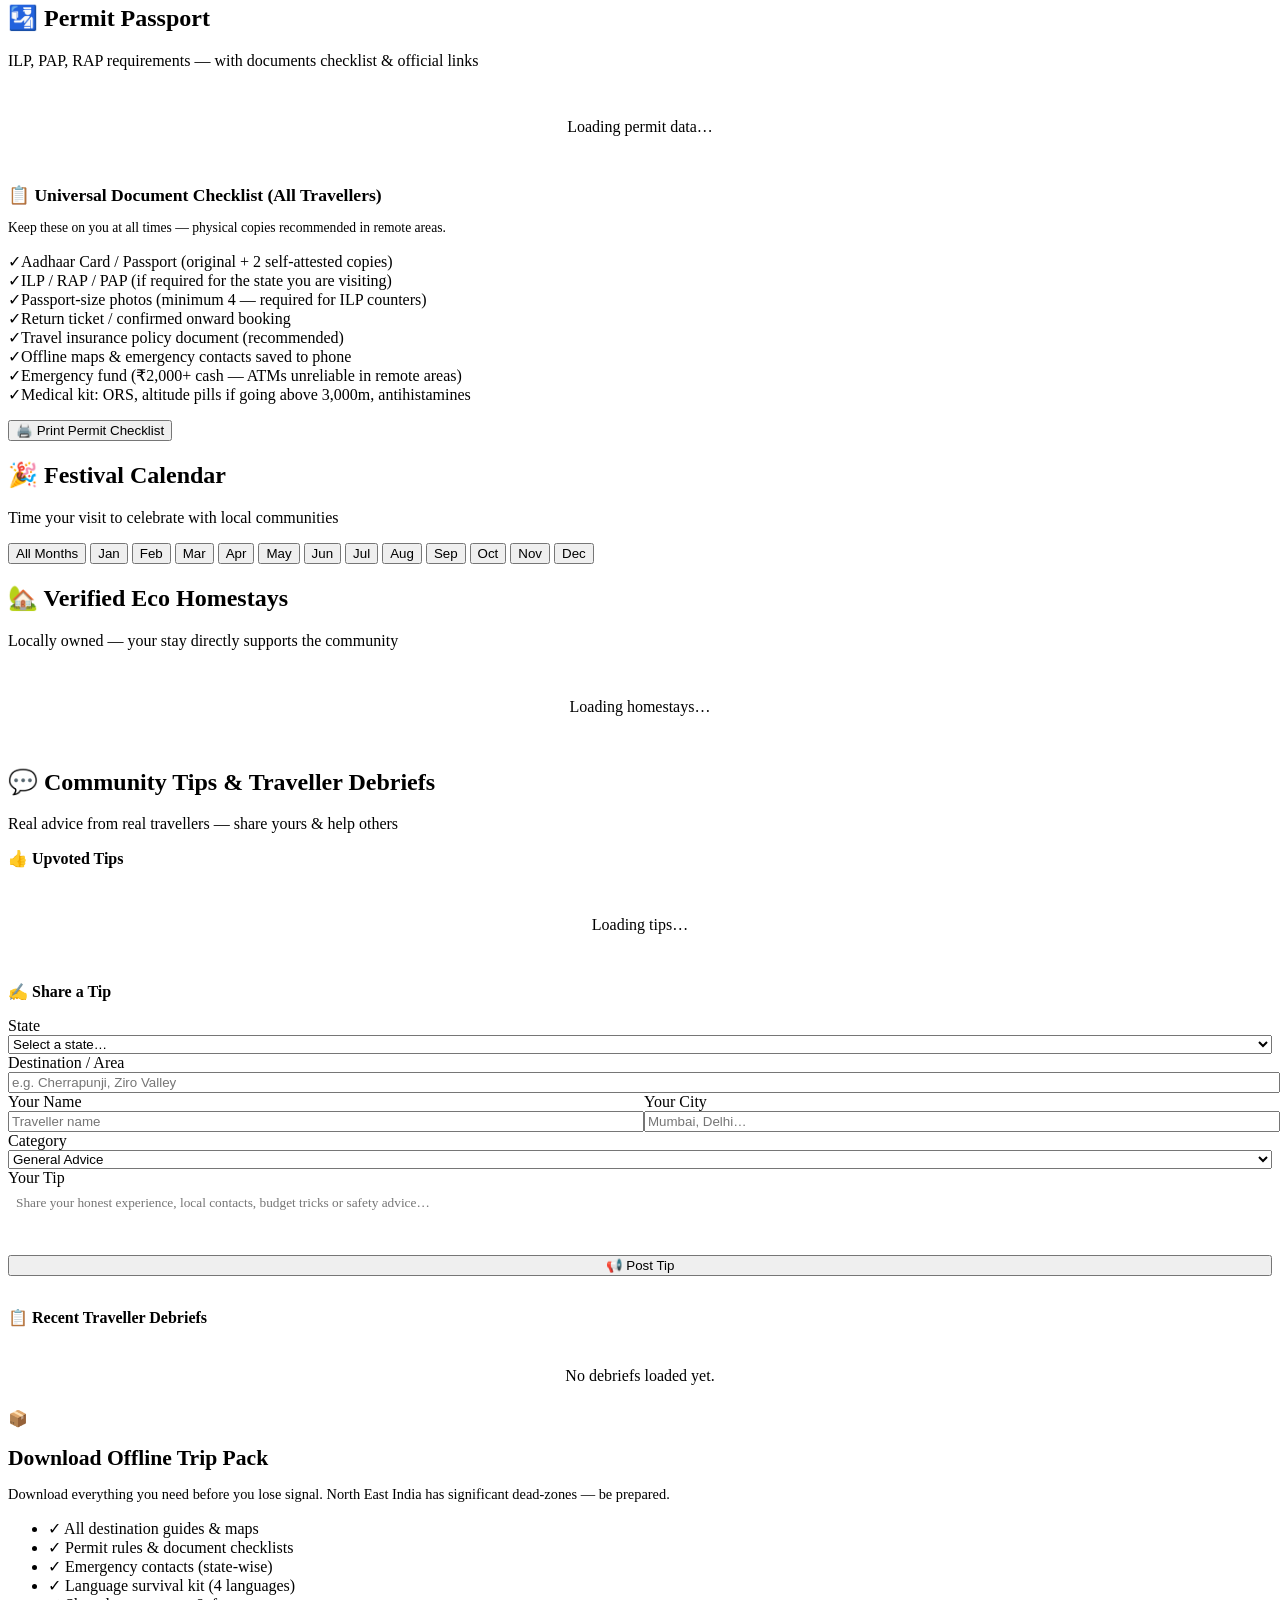
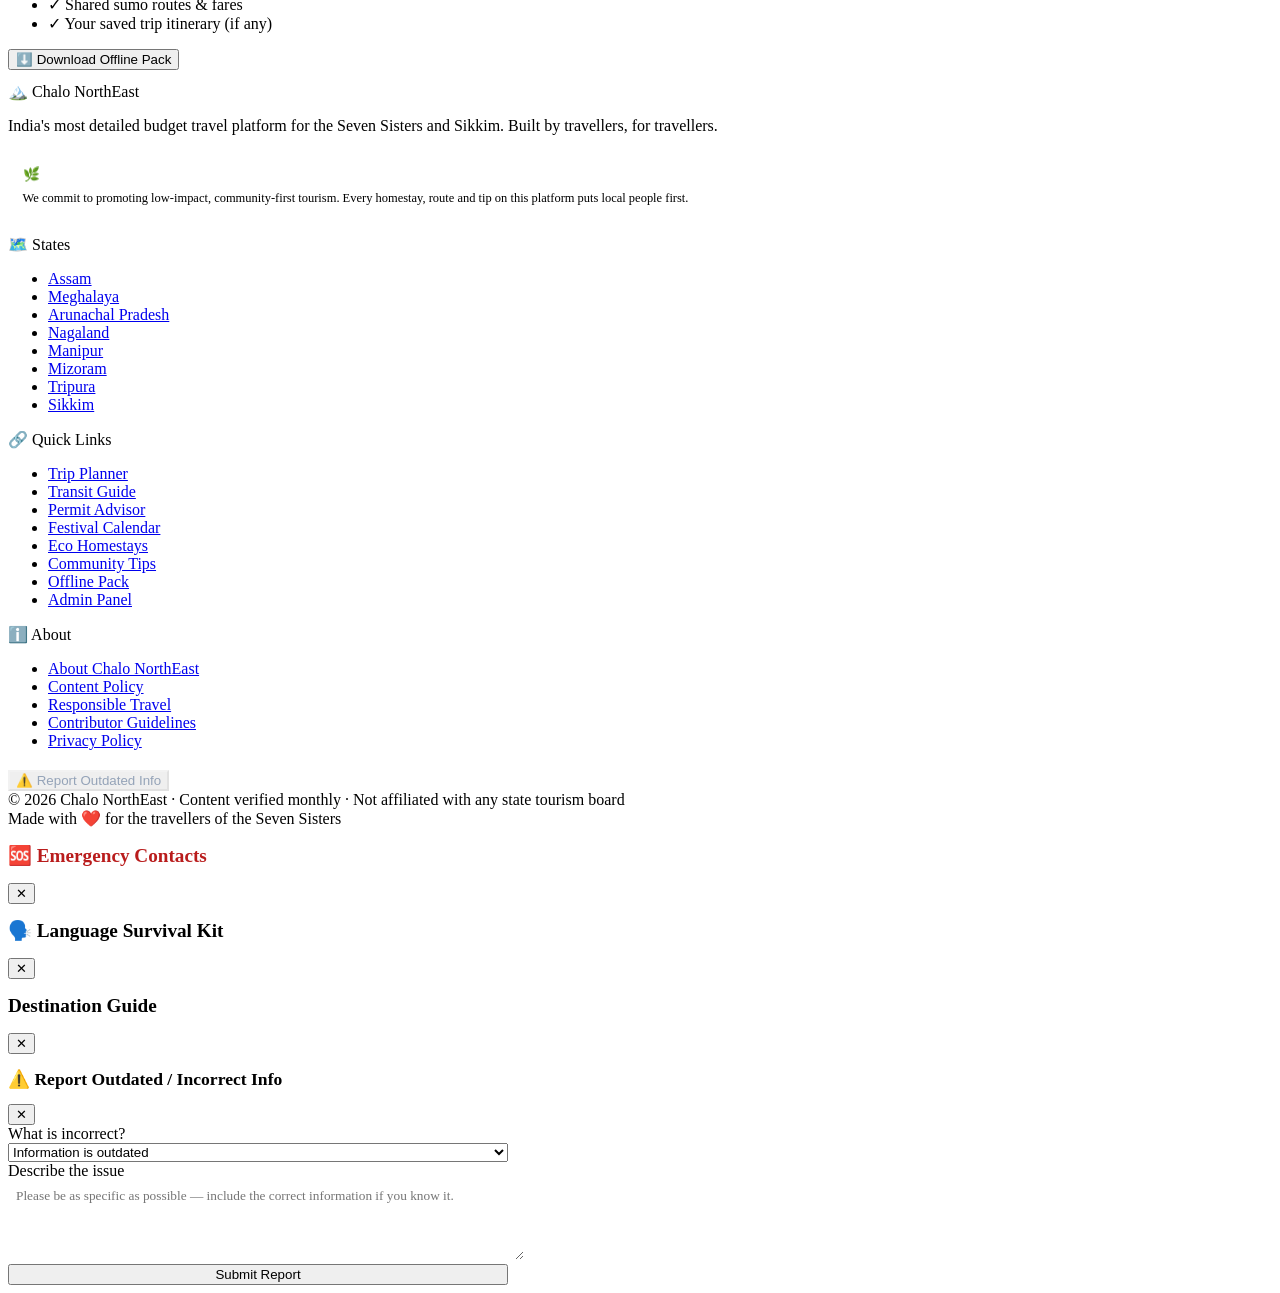
==== commit e8b25d9e: "Fix apply filter and add full itinerary plans filtering by state, category, and budget" ====
--- a/public/index.html
+++ b/public/index.html
@@ -11,7 +11,7 @@
   <title>Chalo NorthEast — Discover the Seven Sisters &amp; Sikkim</title>
   <link rel="manifest" href="/manifest.json" />
   <link rel="icon" href="data:image/svg+xml,<svg xmlns='http://www.w3.org/2000/svg' viewBox='0 0 32 32'><text y='26' font-size='28'>🏔️</text></svg>" />
-  <link rel="stylesheet" href="/css/style.css?v=20261126-v5" />
+  <link rel="stylesheet" href="/css/style.css?v=20261126-v6" />
   <style>
     .hero {
       position: relative !important;
@@ -745,6 +745,7 @@
         <h2 id="itins-heading">🗒️ Curated Budget Itineraries</h2>
         <p class="section-subtitle">Expert-crafted routes — click "Load in Planner" to customise</p>
       </div>
+      <span id="itineraries-count-label" class="badge-duration" aria-live="polite">Showing 6 plans</span>
     </div>
     <div class="itinerary-grid" id="itineraries-grid" aria-live="polite" aria-label="Curated itineraries">
       <div style="text-align:center; padding:2rem; color:var(--text-muted);">Loading itineraries…</div>
@@ -1122,10 +1123,10 @@
 </div>
 
 <!-- Scripts -->
-<script src="/js/data.js?v=20261126-v5"></script>
-<script src="/js/map.js?v=20261126-v5"></script>
-<script src="/js/planner.js?v=20261126-v5"></script>
-<script src="/js/app.js?v=20261126-v5"></script>
+<script src="/js/data.js?v=20261126-v6"></script>
+<script src="/js/map.js?v=20261126-v6"></script>
+<script src="/js/planner.js?v=20261126-v6"></script>
+<script src="/js/app.js?v=20261126-v6"></script>
 <script>
   // Online/offline indicator
   function updateOnlineStatus() {
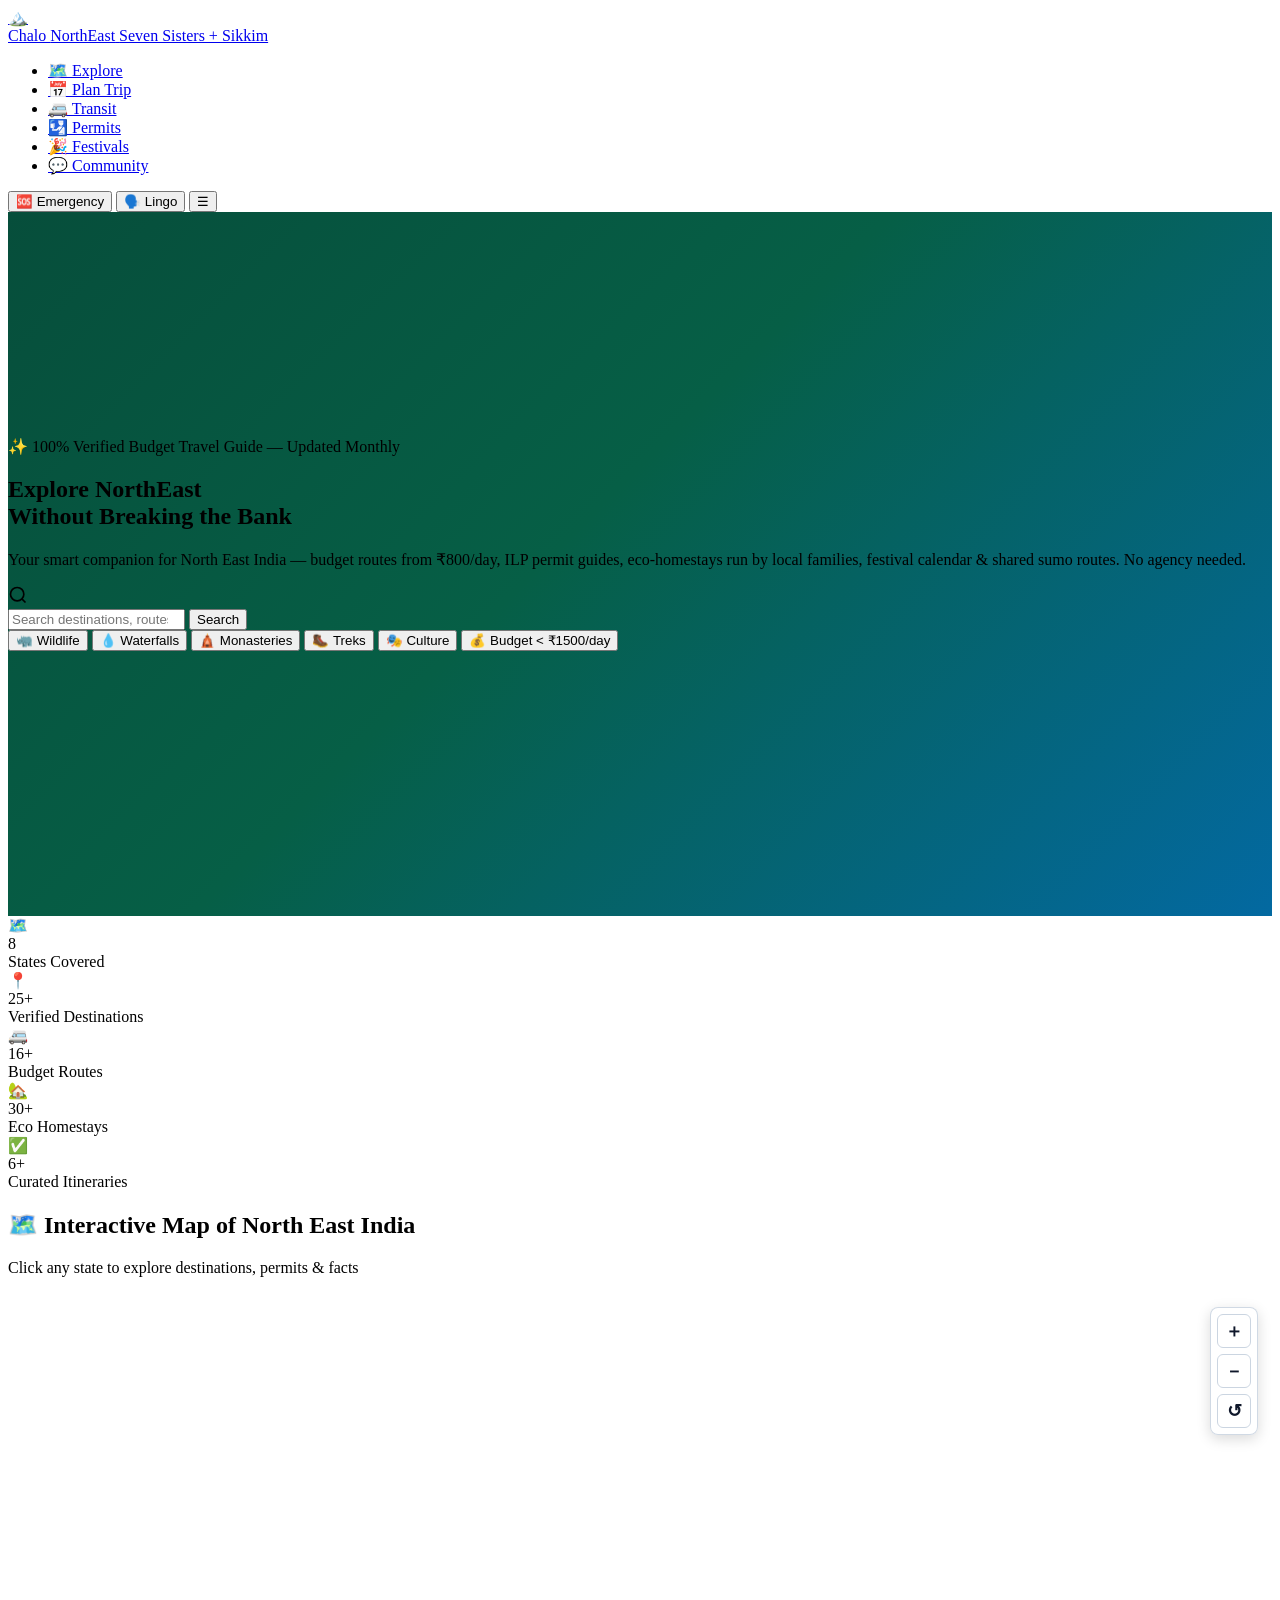
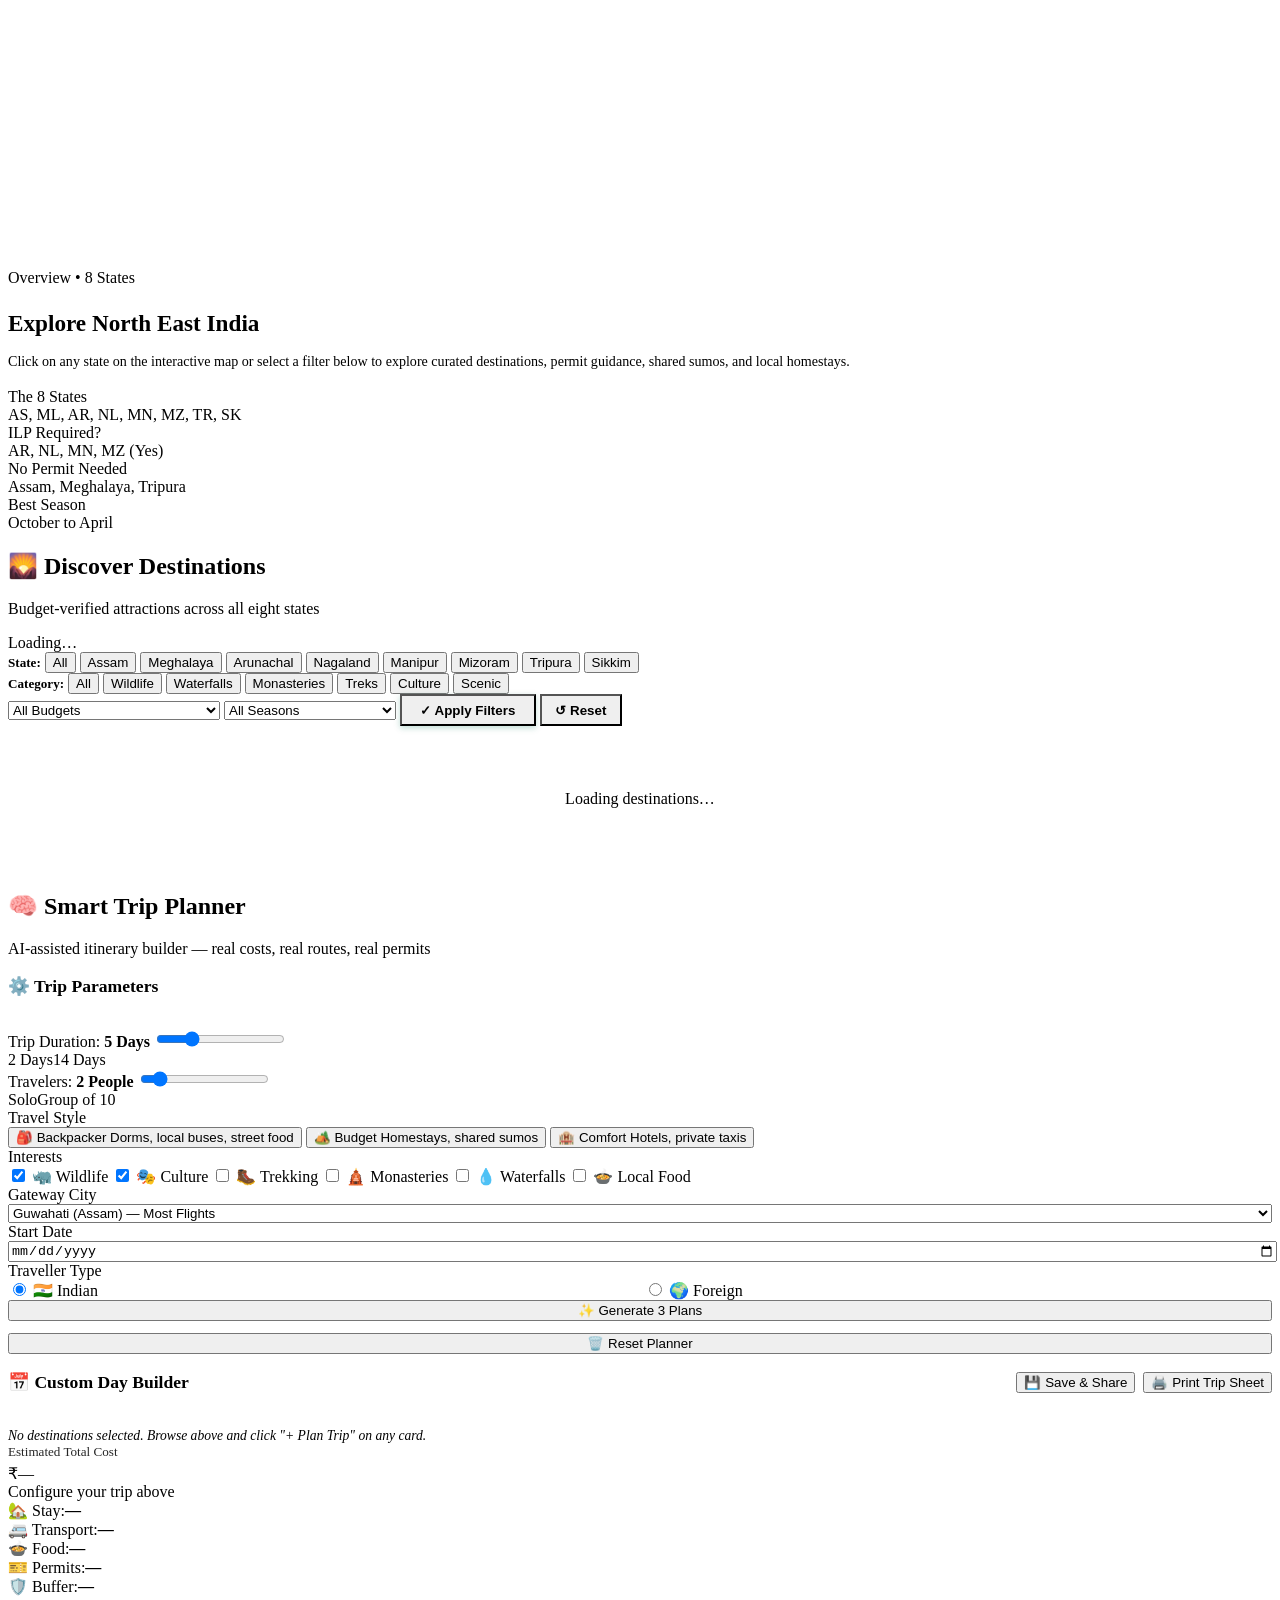
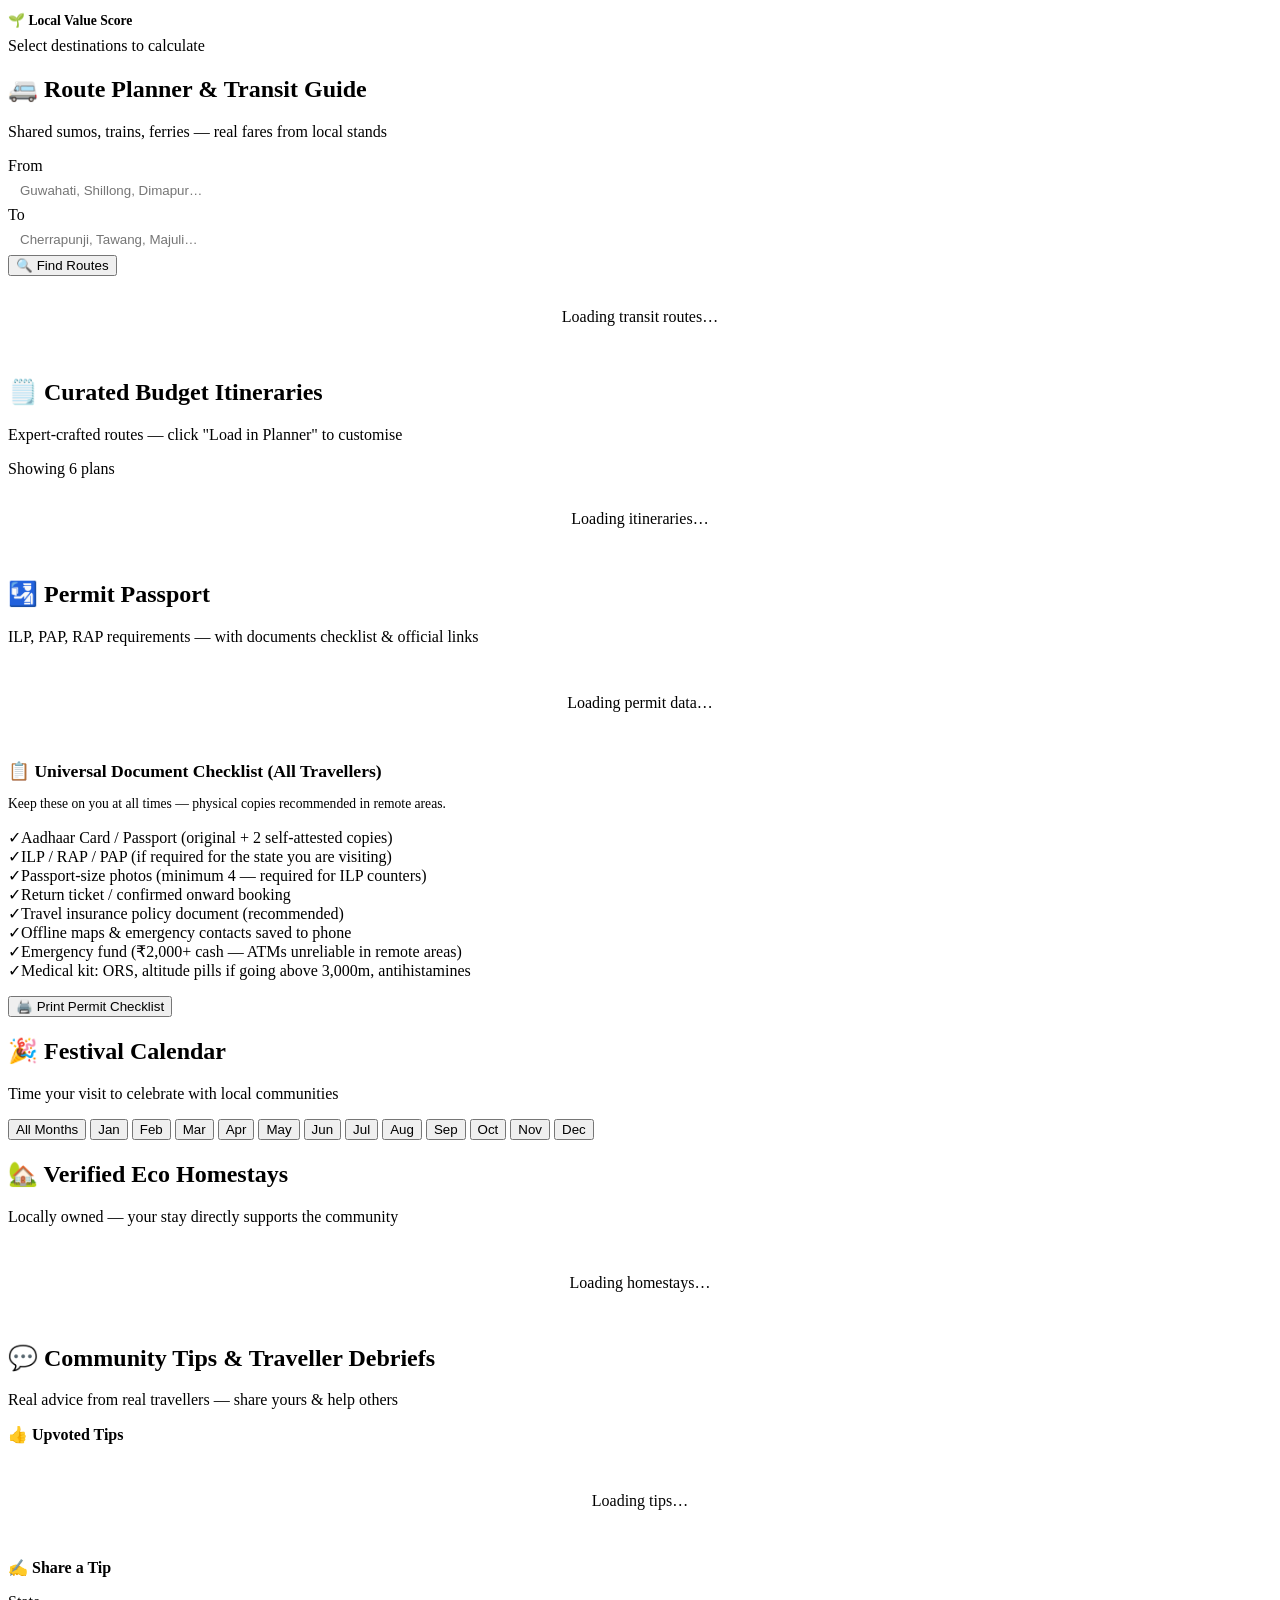
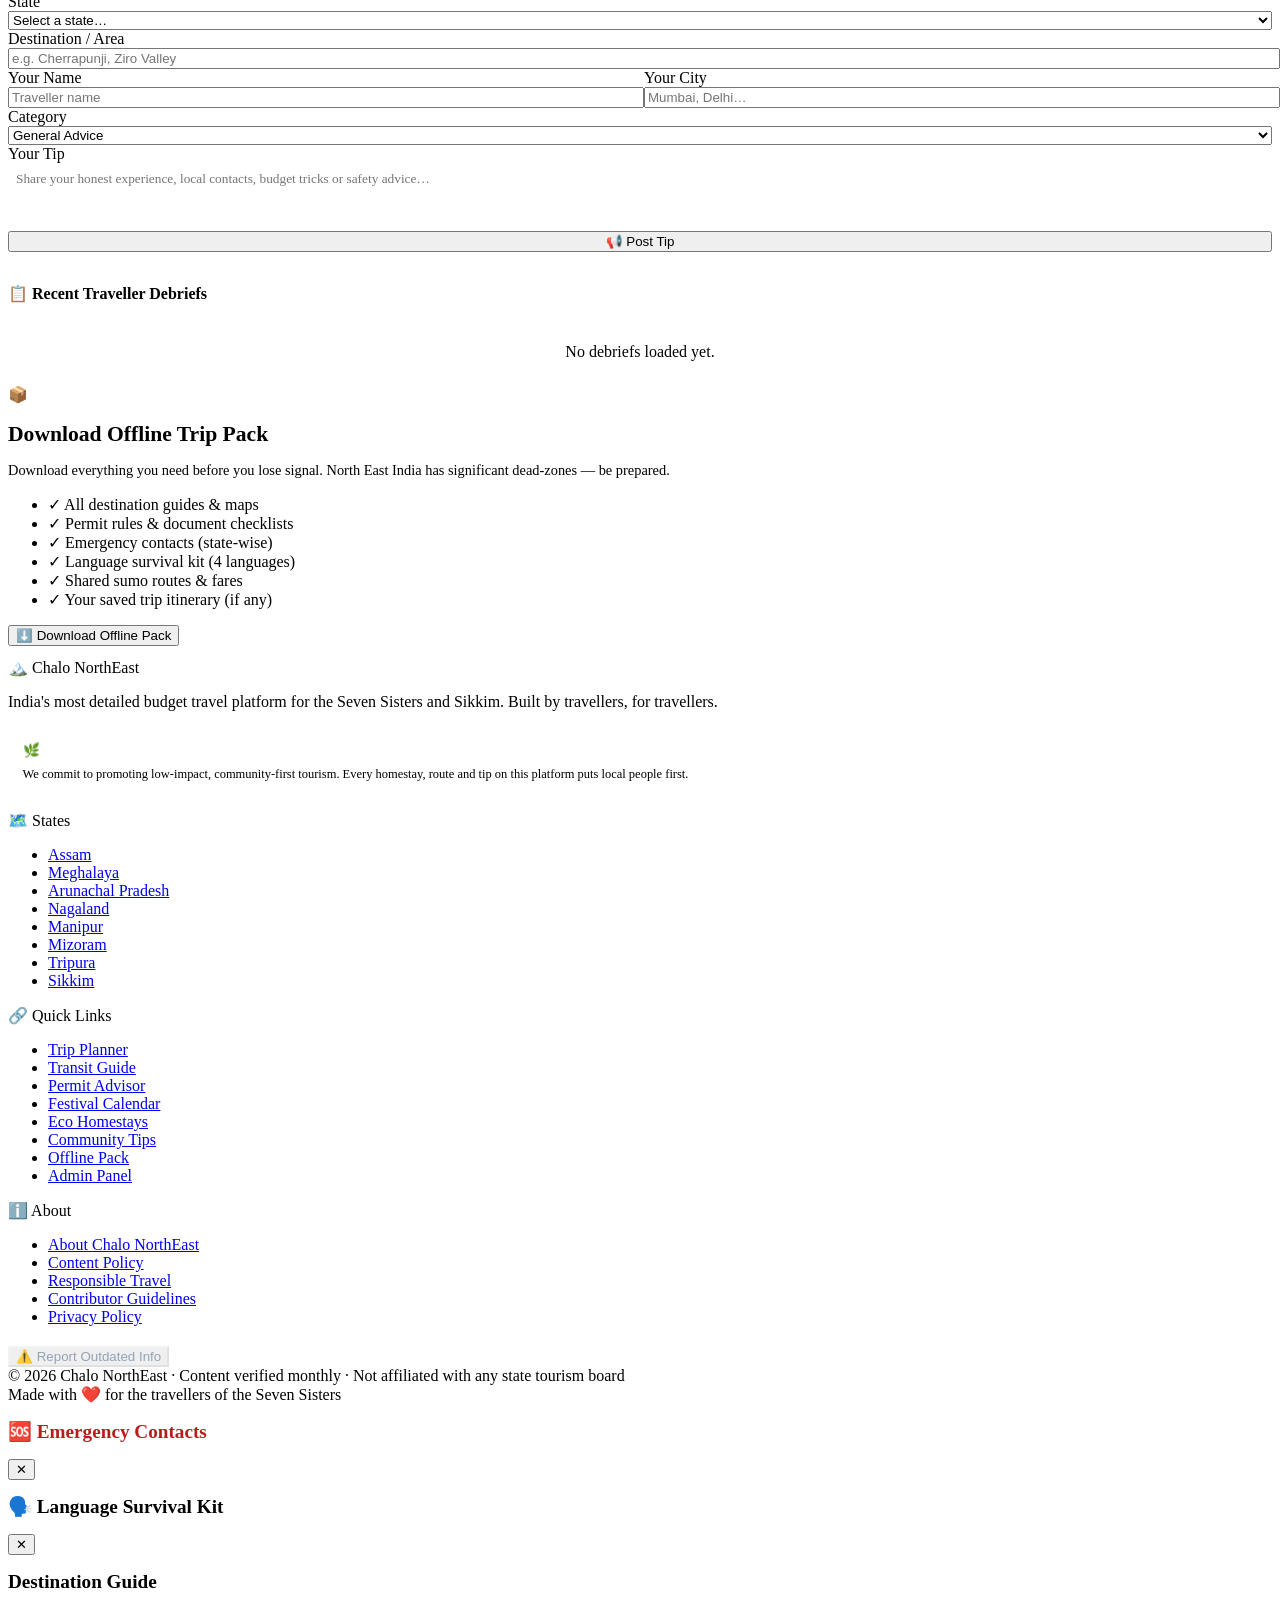
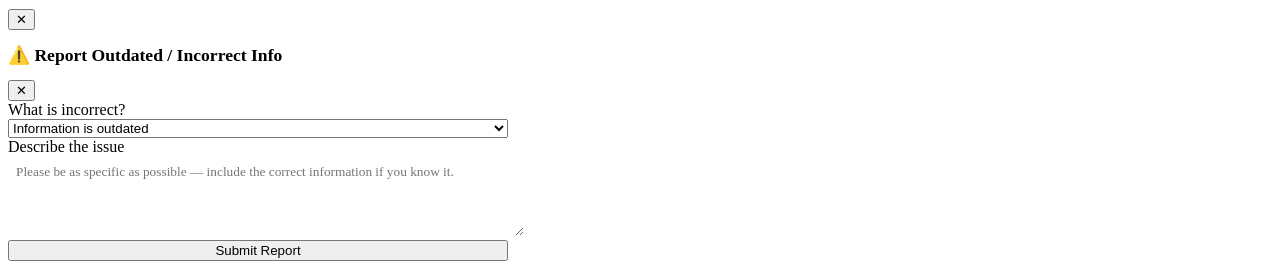
==== commit aa586605: "Expand map range of view, increase container height to 560px, enable edge-to-edge rendering and wide" ====
--- a/public/index.html
+++ b/public/index.html
@@ -11,7 +11,7 @@
   <title>Chalo NorthEast — Discover the Seven Sisters &amp; Sikkim</title>
   <link rel="manifest" href="/manifest.json" />
   <link rel="icon" href="data:image/svg+xml,<svg xmlns='http://www.w3.org/2000/svg' viewBox='0 0 32 32'><text y='26' font-size='28'>🏔️</text></svg>" />
-  <link rel="stylesheet" href="/css/style.css?v=20261126-v6" />
+  <link rel="stylesheet" href="/css/style.css?v=20261126-v7" />
   <style>
     .hero {
       position: relative !important;
@@ -42,9 +42,40 @@
       position: relative !important;
       z-index: 1 !important;
     }
+    .map-card-container {
+      grid-template-columns: 1.6fr 1fr !important;
+      align-items: stretch !important;
+    }
+    @media (max-width: 900px) {
+      .map-card-container {
+        grid-template-columns: 1fr !important;
+      }
+    }
     .map-svg-wrap {
       position: relative !important;
       overflow: hidden !important;
+      min-height: 540px !important;
+      height: 560px !important;
+      padding: 0.5rem !important;
+      display: flex !important;
+      align-items: stretch !important;
+      justify-content: stretch !important;
+    }
+    #map-container {
+      width: 100% !important;
+      height: 100% !important;
+      min-height: 520px !important;
+      display: flex !important;
+      align-items: center !important;
+      justify-content: center !important;
+      flex: 1 1 100% !important;
+    }
+    .map-svg {
+      width: 100% !important;
+      height: 100% !important;
+      min-height: 500px !important;
+      max-height: 100% !important;
+      display: block !important;
     }
     .map-zoom-controls {
       position: absolute !important;
@@ -1123,10 +1154,10 @@
 </div>
 
 <!-- Scripts -->
-<script src="/js/data.js?v=20261126-v6"></script>
-<script src="/js/map.js?v=20261126-v6"></script>
-<script src="/js/planner.js?v=20261126-v6"></script>
-<script src="/js/app.js?v=20261126-v6"></script>
+<script src="/js/data.js?v=20261126-v7"></script>
+<script src="/js/map.js?v=20261126-v7"></script>
+<script src="/js/planner.js?v=20261126-v7"></script>
+<script src="/js/app.js?v=20261126-v7"></script>
 <script>
   // Online/offline indicator
   function updateOnlineStatus() {
